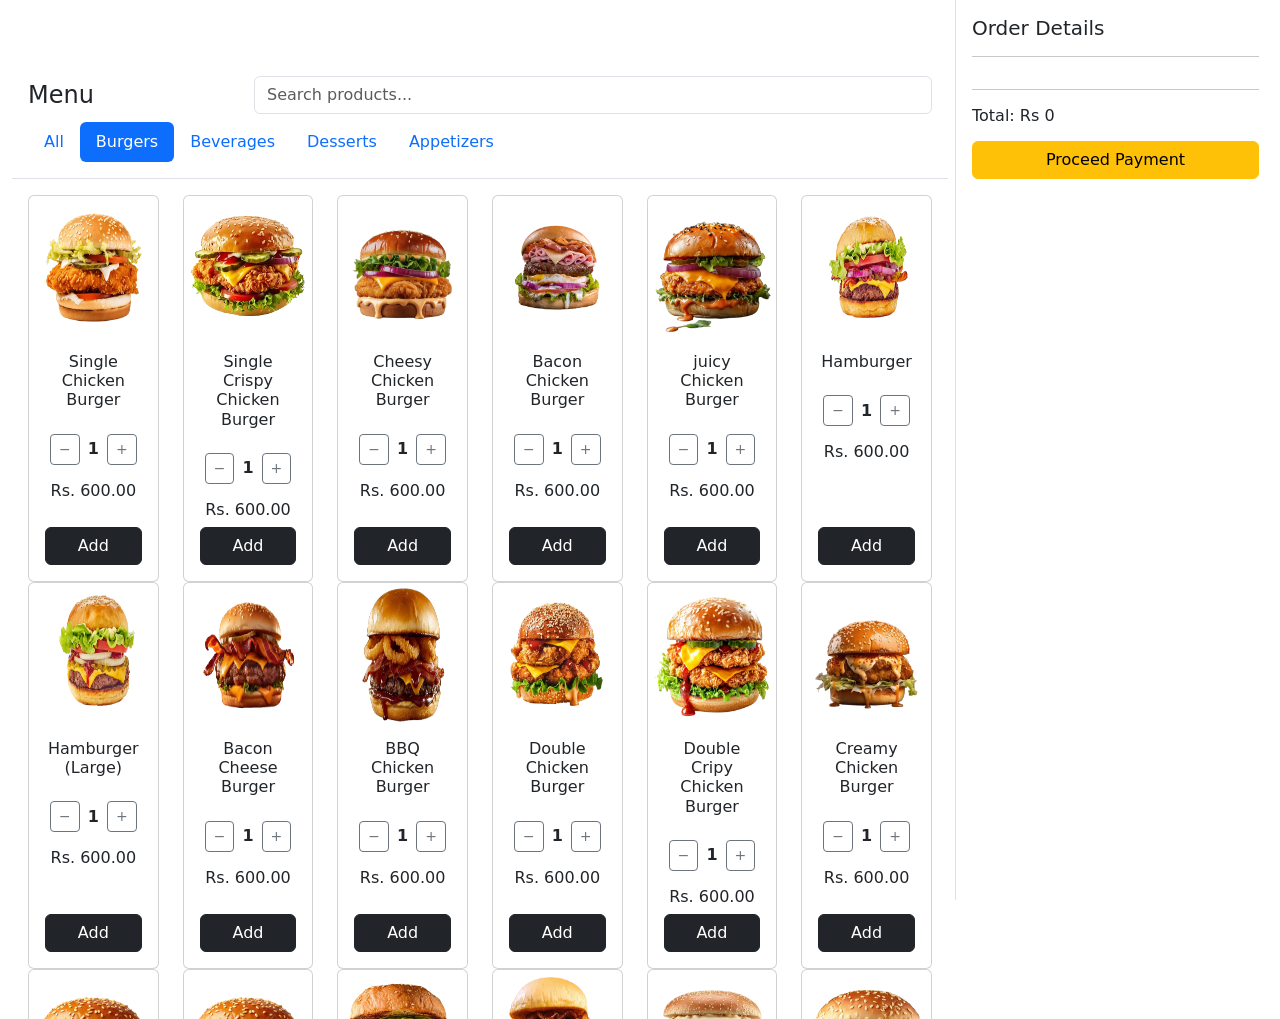
==== index.html @ d236fbce "Implement main UI" ====
<!DOCTYPE html>
<html lang="en">

<head>
    <meta charset="UTF-8">
    <meta name="viewport" content="width=device-width, initial-scale=1.0">
    <title>MOS Burgers</title>

    <link href="https://cdn.jsdelivr.net/npm/bootstrap@5.3.8/dist/css/bootstrap.min.css" rel="stylesheet">
    <link rel="stylesheet" href="/assets/css/style.css">
</head>

<body class="container-fluid">

   <div class="row">

        <!-- LEFT SIDEBAR -->
        <div class="col-12 col-md-9 content ">



            <!-- TOP BAR (FIXED INSIDE CONTENT) -->
            <div class="top-bar bg-white border-bottom p-3">
                <div class="d-flex justify-content-between align-items-center mb-2">
                    <h4 class="mb-0">Menu</h4>
                    <input class="form-control w-75" placeholder="Search products...">
                </div>

                <ul class="nav nav-pills">
                    <li class="nav-item"><a class="nav-link" href="#">All</a></li>
                    <li class="nav-item"><a class="nav-link active" href="#">Burgers</a></li>
                    <li class="nav-item"><a class="nav-link" href="#">Beverages</a></li>
                    <li class="nav-item"><a class="nav-link" href="#">Desserts</a></li>
                    <li class="nav-item"><a class="nav-link " href="#">Appetizers</a></li>
                </ul>
            </div>

            <!-- PRODUCTS AREA (ONLY THIS SCROLLS) -->
            <div class="products-area flex-grow-1 overflow-auto p-3">
                <div class="row g-6">



                    <!-- CARD -->
                    <div class="col-12 col-sm-6 col-lg-2">
                        <div class="card h-100">
                            <img src="assets/image/burgers/chicken_burger.png" class="card-img-top">
                            <div class="card-body d-flex flex-column">
                                <h6 class="text-center">Single Chicken Burger</h6>

                                <div class="d-flex justify-content-center align-items-center gap-2 my-3">
                                    <button class="btn btn-outline-secondary btn-sm"
                                        onclick="decreaseQty(this)">−</button>
                                    <span class="fw-bold qty">1</span>
                                    <button class="btn btn-outline-secondary btn-sm"
                                        onclick="increaseQty(this)">+</button>
                                </div>

                                <h6 class="text-center">Rs. <span>600.00</span></h6>
                                <button class="btn btn-dark w-100 mt-auto" onclick="addToCart(this)">Add</button>
                            </div>
                        </div>
                    </div>

                    <!-- CARD -->
                    <div class="col-12 col-sm-6 col-lg-2">
                        <div class="card h-100">
                            <img src="assets/image/burgers/chrispy chicken burger.png" class="card-img-top">
                            <div class="card-body d-flex flex-column">
                                <h6 class="text-center">Single Crispy Chicken Burger</h6>

                                <div class="d-flex justify-content-center align-items-center gap-2 my-3">
                                    <button class="btn btn-outline-secondary btn-sm"
                                        onclick="decreaseQty(this)">−</button>
                                    <span class="fw-bold qty">1</span>
                                    <button class="btn btn-outline-secondary btn-sm"
                                        onclick="increaseQty(this)">+</button>
                                </div>

                                <h6 class="text-center">Rs. <span>600.00</span></h6>
                                <button class="btn btn-dark w-100 mt-auto" onclick="addToCart(this)">Add</button>
                            </div>
                        </div>
                    </div>


                    <!-- CARD -->
                    <div class="col-12 col-sm-6 col-lg-2">
                        <div class="card h-100">
                            <img src="assets/image/burgers/cheese chicken burger.png" class="card-img-top">
                            <div class="card-body d-flex flex-column">
                                <h6 class="text-center">Cheesy Chicken Burger</h6>

                                <div class="d-flex justify-content-center align-items-center gap-2 my-3">
                                    <button class="btn btn-outline-secondary btn-sm"
                                        onclick="decreaseQty(this)">−</button>
                                    <span class="fw-bold qty">1</span>
                                    <button class="btn btn-outline-secondary btn-sm"
                                        onclick="increaseQty(this)">+</button>
                                </div>

                                <h6 class="text-center">Rs. <span>600.00</span></h6>
                                <button class="btn btn-dark w-100 mt-auto" onclick="addToCart(this)">Add</button>
                            </div>
                        </div>
                    </div>

                    <!-- CARD -->
                    <div class="col-12 col-sm-6 col-lg-2">
                        <div class="card h-100">
                            <img src="assets/image/burgers/bacon_burger.png" class="card-img-top">
                            <div class="card-body d-flex flex-column">
                                <h6 class="text-center">Bacon Chicken Burger</h6>

                                <div class="d-flex justify-content-center align-items-center gap-2 my-3">
                                    <button class="btn btn-outline-secondary btn-sm"
                                        onclick="decreaseQty(this)">−</button>
                                    <span class="fw-bold qty">1</span>
                                    <button class="btn btn-outline-secondary btn-sm"
                                        onclick="increaseQty(this)">+</button>
                                </div>

                                <h6 class="text-center">Rs. <span>600.00</span></h6>
                                <button class="btn btn-dark w-100 mt-auto" onclick="addToCart(this)">Add</button>
                            </div>
                        </div>
                    </div>

                    <!-- CARD -->
                    <div class="col-12 col-sm-6 col-lg-2">
                        <div class="card h-100">
                            <img src="assets/image/burgers/juicy chicken burger.png" class="card-img-top">
                            <div class="card-body d-flex flex-column">
                                <h6 class="text-center">juicy Chicken Burger</h6>

                                <div class="d-flex justify-content-center align-items-center gap-2 my-3">
                                    <button class="btn btn-outline-secondary btn-sm"
                                        onclick="decreaseQty(this)">−</button>
                                    <span class="fw-bold qty">1</span>
                                    <button class="btn btn-outline-secondary btn-sm"
                                        onclick="increaseQty(this)">+</button>
                                </div>

                                <h6 class="text-center">Rs. <span>600.00</span></h6>
                                <button class="btn btn-dark w-100 mt-auto" onclick="addToCart(this)">Add</button>
                            </div>
                        </div>
                    </div>

                    <!-- CARD -->
                    <div class="col-12 col-sm-6 col-lg-2">
                        <div class="card h-100">
                            <img src="assets/image/burgers/juicy_hamburger.png" class="card-img-top">
                            <div class="card-body d-flex flex-column">
                                <h6 class="text-center">Hamburger</h6>

                                <div class="d-flex justify-content-center align-items-center gap-2 my-3">
                                    <button class="btn btn-outline-secondary btn-sm"
                                        onclick="decreaseQty(this)">−</button>
                                    <span class="fw-bold qty">1</span>
                                    <button class="btn btn-outline-secondary btn-sm"
                                        onclick="increaseQty(this)">+</button>
                                </div>

                                <h6 class="text-center">Rs. <span>600.00</span></h6>
                                <button class="btn btn-dark w-100 mt-auto" onclick="addToCart(this)">Add</button>
                            </div>
                        </div>
                    </div>

                    <!-- CARD -->
                    <div class="col-12 col-sm-6 col-lg-2">
                        <div class="card h-100">
                            <img src="assets/image/burgers/large_hamburger.png" class="card-img-top">
                            <div class="card-body d-flex flex-column">
                                <h6 class="text-center">Hamburger (Large)</h6>

                                <div class="d-flex justify-content-center align-items-center gap-2 my-3">
                                    <button class="btn btn-outline-secondary btn-sm"
                                        onclick="decreaseQty(this)">−</button>
                                    <span class="fw-bold qty">1</span>
                                    <button class="btn btn-outline-secondary btn-sm"
                                        onclick="increaseQty(this)">+</button>
                                </div>

                                <h6 class="text-center">Rs. <span>600.00</span></h6>
                                <button class="btn btn-dark w-100 mt-auto" onclick="addToCart(this)">Add</button>
                            </div>
                        </div>
                    </div>

                    <!-- CARD -->
                    <div class="col-12 col-sm-6 col-lg-2">
                        <div class="card h-100">
                            <img src="assets/image/burgers/bacon_cheese_burger.png" class="card-img-top">
                            <div class="card-body d-flex flex-column">
                                <h6 class="text-center">Bacon Cheese Burger</h6>

                                <div class="d-flex justify-content-center align-items-center gap-2 my-3">
                                    <button class="btn btn-outline-secondary btn-sm"
                                        onclick="decreaseQty(this)">−</button>
                                    <span class="fw-bold qty">1</span>
                                    <button class="btn btn-outline-secondary btn-sm"
                                        onclick="increaseQty(this)">+</button>
                                </div>

                                <h6 class="text-center">Rs. <span>600.00</span></h6>
                                <button class="btn btn-dark w-100 mt-auto" onclick="addToCart(this)">Add</button>
                            </div>
                        </div>
                    </div>

                    <!-- CARD -->
                    <div class="col-12 col-sm-6 col-lg-2">
                        <div class="card h-100">
                            <img src="assets/image/burgers/bbq_burger.png" class="card-img-top">
                            <div class="card-body d-flex flex-column">
                                <h6 class="text-center">BBQ Chicken Burger</h6>

                                <div class="d-flex justify-content-center align-items-center gap-2 my-3">
                                    <button class="btn btn-outline-secondary btn-sm"
                                        onclick="decreaseQty(this)">−</button>
                                    <span class="fw-bold qty">1</span>
                                    <button class="btn btn-outline-secondary btn-sm"
                                        onclick="increaseQty(this)">+</button>
                                </div>

                                <h6 class="text-center">Rs. <span>600.00</span></h6>
                                <button class="btn btn-dark w-100 mt-auto" onclick="addToCart(this)">Add</button>
                            </div>
                        </div>
                    </div>

                    <!-- CARD -->
                    <div class="col-12 col-sm-6 col-lg-2">
                        <div class="card h-100">
                            <img src="assets/image/burgers/double_chicken_burger.png" class="card-img-top">
                            <div class="card-body d-flex flex-column">
                                <h6 class="text-center">Double Chicken Burger</h6>

                                <div class="d-flex justify-content-center align-items-center gap-2 my-3">
                                    <button class="btn btn-outline-secondary btn-sm"
                                        onclick="decreaseQty(this)">−</button>
                                    <span class="fw-bold qty">1</span>
                                    <button class="btn btn-outline-secondary btn-sm"
                                        onclick="increaseQty(this)">+</button>
                                </div>

                                <h6 class="text-center">Rs. <span>600.00</span></h6>
                                <button class="btn btn-dark w-100 mt-auto" onclick="addToCart(this)">Add</button>
                            </div>
                        </div>
                    </div>

                    <!-- CARD -->
                    <div class="col-12 col-sm-6 col-lg-2">
                        <div class="card h-100">
                            <img src="assets/image/burgers/double_cheese_burger.png" class="card-img-top">
                            <div class="card-body d-flex flex-column">
                                <h6 class="text-center">Double Cripy Chicken Burger</h6>

                                <div class="d-flex justify-content-center align-items-center gap-2 my-3">
                                    <button class="btn btn-outline-secondary btn-sm"
                                        onclick="decreaseQty(this)">−</button>
                                    <span class="fw-bold qty">1</span>
                                    <button class="btn btn-outline-secondary btn-sm"
                                        onclick="increaseQty(this)">+</button>
                                </div>

                                <h6 class="text-center">Rs. <span>600.00</span></h6>
                                <button class="btn btn-dark w-100 mt-auto" onclick="addToCart(this)">Add</button>
                            </div>
                        </div>
                    </div>


                    <!-- CARD -->
                    <div class="col-12 col-sm-6 col-lg-2">
                        <div class="card h-100">
                            <img src="assets/image/burgers/Creamy_Chicken_Burger.png" class="card-img-top">
                            <div class="card-body d-flex flex-column">
                                <h6 class="text-center">Creamy Chicken Burger</h6>

                                <div class="d-flex justify-content-center align-items-center gap-2 my-3">
                                    <button class="btn btn-outline-secondary btn-sm"
                                        onclick="decreaseQty(this)">−</button>
                                    <span class="fw-bold qty">1</span>
                                    <button class="btn btn-outline-secondary btn-sm"
                                        onclick="increaseQty(this)">+</button>
                                </div>

                                <h6 class="text-center">Rs. <span>600.00</span></h6>
                                <button class="btn btn-dark w-100 mt-auto" onclick="addToCart(this)">Add</button>
                            </div>
                        </div>
                    </div>


                    <!-- /////////// Beef ////////////////////// -->

                    <!-- CARD -->
                    <div class="col-12 col-sm-6 col-lg-2">
                        <div class="card h-100">
                            <img src="assets/image/burgers/beef burger.png" class="card-img-top">
                            <div class="card-body d-flex flex-column">
                                <h6 class="text-center">Single Beef Burger</h6>

                                <div class="d-flex justify-content-center align-items-center gap-2 my-3">
                                    <button class="btn btn-outline-secondary btn-sm"
                                        onclick="decreaseQty(this)">−</button>
                                    <span class="fw-bold qty">1</span>
                                    <button class="btn btn-outline-secondary btn-sm"
                                        onclick="increaseQty(this)">+</button>
                                </div>

                                <h6 class="text-center">Rs. <span>600.00</span></h6>
                                <button class="btn btn-dark w-100 mt-auto" onclick="addToCart(this)">Add</button>
                            </div>
                        </div>
                    </div>

                    <!-- CARD -->
                    <div class="col-12 col-sm-6 col-lg-2">
                        <div class="card h-100">
                            <img src="assets/image/burgers/large beef burger.png" class="card-img-top">
                            <div class="card-body d-flex flex-column">
                                <h6 class="text-center">Beef Burger (Large)</h6>

                                <div class="d-flex justify-content-center align-items-center gap-2 my-3">
                                    <button class="btn btn-outline-secondary btn-sm"
                                        onclick="decreaseQty(this)">−</button>
                                    <span class="fw-bold qty">1</span>
                                    <button class="btn btn-outline-secondary btn-sm"
                                        onclick="increaseQty(this)">+</button>
                                </div>

                                <h6 class="text-center">Rs. <span>600.00</span></h6>
                                <button class="btn btn-dark w-100 mt-auto" onclick="addToCart(this)">Add</button>
                            </div>
                        </div>
                    </div>

                    <!-- CARD -->
                    <div class="col-12 col-sm-6 col-lg-2">
                        <div class="card h-100">
                            <img src="assets/image/burgers/korean combo beef burger.png" class="card-img-top">
                            <div class="card-body d-flex flex-column">
                                <h6 class="text-center">Korean Beef Burger</h6>

                                <div class="d-flex justify-content-center align-items-center gap-2 my-3">
                                    <button class="btn btn-outline-secondary btn-sm"
                                        onclick="decreaseQty(this)">−</button>
                                    <span class="fw-bold qty">1</span>
                                    <button class="btn btn-outline-secondary btn-sm"
                                        onclick="increaseQty(this)">+</button>
                                </div>

                                <h6 class="text-center">Rs. <span>600.00</span></h6>
                                <button class="btn btn-dark w-100 mt-auto" onclick="addToCart(this)">Add</button>
                            </div>
                        </div>
                    </div>

                    <!-- CARD -->
                    <div class="col-12 col-sm-6 col-lg-2">
                        <div class="card h-100">
                            <img src="assets/image/burgers/bacon_beef_burger.png" class="card-img-top">
                            <div class="card-body d-flex flex-column">
                                <h6 class="text-center">Bacon Beef Burger</h6>

                                <div class="d-flex justify-content-center align-items-center gap-2 my-3">
                                    <button class="btn btn-outline-secondary btn-sm"
                                        onclick="decreaseQty(this)">−</button>
                                    <span class="fw-bold qty">1</span>
                                    <button class="btn btn-outline-secondary btn-sm"
                                        onclick="increaseQty(this)">+</button>
                                </div>

                                <h6 class="text-center">Rs. <span>600.00</span></h6>
                                <button class="btn btn-dark w-100 mt-auto" onclick="addToCart(this)">Add</button>
                            </div>
                        </div>
                    </div>

                    <!-- CARD -->
                    <div class="col-12 col-sm-6 col-lg-2">
                        <div class="card h-100">
                            <img src="assets/image/burgers/double beef burger large.png" class="card-img-top">
                            <div class="card-body d-flex flex-column">
                                <h6 class="text-center">Double Beef Burger</h6>

                                <div class="d-flex justify-content-center align-items-center gap-2 my-3">
                                    <button class="btn btn-outline-secondary btn-sm"
                                        onclick="decreaseQty(this)">−</button>
                                    <span class="fw-bold qty">1</span>
                                    <button class="btn btn-outline-secondary btn-sm"
                                        onclick="increaseQty(this)">+</button>
                                </div>

                                <h6 class="text-center">Rs. <span>600.00</span></h6>
                                <button class="btn btn-dark w-100 mt-auto" onclick="addToCart(this)">Add</button>
                            </div>
                        </div>
                    </div>

                    <!-- CARD -->
                    <div class="col-12 col-sm-6 col-lg-2">
                        <div class="card h-100">
                            <img src="assets/image/burgers/cheese double beef burger.png" class="card-img-top">
                            <div class="card-body d-flex flex-column">
                                <h6 class="text-center">Cheese Double Beef Burger</h6>

                                <div class="d-flex justify-content-center align-items-center gap-2 my-3">
                                    <button class="btn btn-outline-secondary btn-sm"
                                        onclick="decreaseQty(this)">−</button>
                                    <span class="fw-bold qty">1</span>
                                    <button class="btn btn-outline-secondary btn-sm"
                                        onclick="increaseQty(this)">+</button>
                                </div>

                                <h6 class="text-center">Rs. <span>600.00</span></h6>
                                <button class="btn btn-dark w-100 mt-auto" onclick="addToCart(this)">Add</button>
                            </div>
                        </div>
                    </div>


                    <!-- ////////////Veggi ////////////// -->

                    <!-- CARD -->
                    <div class="col-12 col-sm-6 col-lg-2">
                        <div class="card h-100">
                            <img src="assets/image/burgers/veg_burger.png" class="card-img-top">
                            <div class="card-body d-flex flex-column">
                                <h6 class="text-center">Veggie Burger</h6>

                                <div class="d-flex justify-content-center align-items-center gap-2 my-3">
                                    <button class="btn btn-outline-secondary btn-sm"
                                        onclick="decreaseQty(this)">−</button>
                                    <span class="fw-bold qty">1</span>
                                    <button class="btn btn-outline-secondary btn-sm"
                                        onclick="increaseQty(this)">+</button>
                                </div>

                                <h6 class="text-center">Rs. <span>600.00</span></h6>
                                <button class="btn btn-dark w-100 mt-auto" onclick="addToCart(this)">Add</button>
                            </div>
                        </div>
                    </div>

                    <!-- CARD -->
                    <div class="col-12 col-sm-6 col-lg-2">
                        <div class="card h-100">
                            <img src="assets/image/burgers/cheese_veg_burger.png" class="card-img-top">
                            <div class="card-body d-flex flex-column">
                                <h6 class="text-center">Cheese Veggie Burger</h6>

                                <div class="d-flex justify-content-center align-items-center gap-2 my-3">
                                    <button class="btn btn-outline-secondary btn-sm"
                                        onclick="decreaseQty(this)">−</button>
                                    <span class="fw-bold qty">1</span>
                                    <button class="btn btn-outline-secondary btn-sm"
                                        onclick="increaseQty(this)">+</button>
                                </div>

                                <h6 class="text-center">Rs. <span>600.00</span></h6>
                                <button class="btn btn-dark w-100 mt-auto" onclick="addToCart(this)">Add</button>
                            </div>
                        </div>
                    </div>

                    <!-- CARD -->
                    <div class="col-12 col-sm-6 col-lg-2">
                        <div class="card h-100">
                            <img src="assets/image/burgers/veggie burger combo.png" class="card-img-top"
                                id="productImg">
                            <div class="card-body d-flex flex-column">
                                <h6 class="text-center" id="productName">Veggie Burger combo</h6>

                                <div class="d-flex justify-content-center align-items-center gap-2 my-3">
                                    <button class="btn btn-outline-secondary btn-sm"
                                        onclick="decreaseQty(this)">−</button>
                                    <span class="fw-bold qty">1</span>
                                    <button class="btn btn-outline-secondary btn-sm"
                                        onclick="increaseQty(this)">+</button>
                                </div>

                                <h6 class="text-center">Rs. <span id="price">600.00</span></h6>
                                <button class="btn btn-dark w-100 mt-auto" onclick="addToCart(this)">Add</button>
                            </div>
                        </div>
                    </div>

                    <!-- CARD -->
                    <div class="col-12 col-sm-6 col-lg-2">
                        <div class="card h-100">
                            <img src="assets/image/burgers/juicy veggie burger.png" class="card-img-top">
                            <div class="card-body d-flex flex-column">
                                <h6 class="text-center">Juicy Veggie Burger</h6>

                                <div class="d-flex justify-content-center align-items-center gap-2 my-3">
                                    <button class="btn btn-outline-secondary btn-sm"
                                        onclick="decreaseQty(this)">−</button>
                                    <span class="fw-bold qty">1</span>
                                    <button class="btn btn-outline-secondary btn-sm"
                                        onclick="increaseQty(this)">+</button>
                                </div>

                                <h6 class="text-center">Rs. <span>600.00</span></h6>
                                <button class="btn btn-dark w-100 mt-auto" onclick="addToCart(this)">Add</button>
                            </div>
                        </div>
                    </div>

                    <!-- CARD -->
                    <div class="col-12 col-sm-6 col-lg-2">
                        <div class="card h-100">
                            <img src="assets/image/burgers/special veg burger.png" class="card-img-top">
                            <div class="card-body d-flex flex-column">
                                <h6 class="text-center">Special Veg Burger</h6>

                                <div class="d-flex justify-content-center align-items-center gap-2 my-3">
                                    <button class="btn btn-outline-secondary btn-sm"
                                        onclick="decreaseQty(this)">−</button>
                                    <span class="fw-bold qty">1</span>
                                    <button class="btn btn-outline-secondary btn-sm"
                                        onclick="increaseQty(this)">+</button>
                                </div>

                                <h6 class="text-center">Rs. <span>600.00</span></h6>
                                <button class="btn btn-dark w-100 mt-auto" onclick="addToCart(this)">Add</button>
                            </div>
                        </div>
                    </div>

                    <!-- CARD -->
                    <div class="col-12 col-sm-6 col-lg-2">
                        <div class="card h-100">
                            <img src="assets/image/burgers/cheese crispy chicken burger.png" class="card-img-top">
                            <div class="card-body d-flex flex-column">
                                <h6 class="text-center">Cheese Single Chicken Burger</h6>

                                <div class="d-flex justify-content-center align-items-center gap-2 my-3">
                                    <button class="btn btn-outline-secondary btn-sm"
                                        onclick="decreaseQty(this)">−</button>
                                    <span class="fw-bold qty">1</span>
                                    <button class="btn btn-outline-secondary btn-sm"
                                        onclick="increaseQty(this)">+</button>
                                </div>

                                <h6 class="text-center">Rs. <span>600.00</span></h6>
                                <button class="btn btn-dark w-100 mt-auto" onclick="addToCart(this)">Add</button>
                            </div>
                        </div>
                    </div>

                    <!-- CARD -->
                    <div class="col-12 col-sm-6 col-lg-2">
                        <div class="card h-100">
                            <img src="assets/image/burgers/ham_sandwich.png" class="card-img-top">
                            <div class="card-body d-flex flex-column">
                                <h6 class="text-center">Ham Sandwich</h6>

                                <div class="d-flex justify-content-center align-items-center gap-2 my-3">
                                    <button class="btn btn-outline-secondary btn-sm"
                                        onclick="decreaseQty(this)">−</button>
                                    <span class="fw-bold qty">1</span>
                                    <button class="btn btn-outline-secondary btn-sm"
                                        onclick="increaseQty(this)">+</button>
                                </div>

                                <h6 class="text-center">Rs. <span>600.00</span></h6>
                                <button class="btn btn-dark w-100 mt-auto" onclick="addToCart(this)">Add</button>
                            </div>
                        </div>
                    </div>


                    <!-- CARD -->
                    <div class="col-12 col-sm-6 col-lg-2">
                        <div class="card h-100">
                            <img src="assets/image/burgers/chicken sandwich.png" class="card-img-top">
                            <div class="card-body d-flex flex-column">
                                <h6 class="text-center">Chicken Sandwich</h6>

                                <div class="d-flex justify-content-center align-items-center gap-2 my-3">
                                    <button class="btn btn-outline-secondary btn-sm"
                                        onclick="decreaseQty(this)">−</button>
                                    <span class="fw-bold qty">1</span>
                                    <button class="btn btn-outline-secondary btn-sm"
                                        onclick="increaseQty(this)">+</button>
                                </div>

                                <h6 class="text-center">Rs. <span>600.00</span></h6>
                                <button class="btn btn-dark w-100 mt-auto" onclick="addToCart(this)">Add</button>
                            </div>
                        </div>
                    </div>

                    <!-- CARD -->
                    <div class="col-12 col-sm-6 col-lg-2">
                        <div class="card h-100">
                            <img src="assets/image/burgers/bbq_sandwich.png" class="card-img-top">
                            <div class="card-body d-flex flex-column">
                                <h6 class="text-center">BBQ Chicken Sandwich</h6>

                                <div class="d-flex justify-content-center align-items-center gap-2 my-3">
                                    <button class="btn btn-outline-secondary btn-sm"
                                        onclick="decreaseQty(this)">−</button>
                                    <span class="fw-bold qty">1</span>
                                    <button class="btn btn-outline-secondary btn-sm"
                                        onclick="increaseQty(this)">+</button>
                                </div>

                                <h6 class="text-center">Rs. <span>600.00</span></h6>
                                <button class="btn btn-dark w-100 mt-auto" onclick="addToCart(this)">Add</button>
                            </div>
                        </div>
                    </div>

                    <!-- CARD -->
                    <div class="col-12 col-sm-6 col-lg-2">
                        <div class="card h-100">
                            <img src="assets/image/burgers/beef_sandwich.png" class="card-img-top">
                            <div class="card-body d-flex flex-column">
                                <h6 class="text-center">Beef Sandwich</h6>

                                <div class="d-flex justify-content-center align-items-center gap-2 my-3">
                                    <button class="btn btn-outline-secondary btn-sm"
                                        onclick="decreaseQty(this)">−</button>
                                    <span class="fw-bold qty">1</span>
                                    <button class="btn btn-outline-secondary btn-sm"
                                        onclick="increaseQty(this)">+</button>
                                </div>

                                <h6 class="text-center">Rs. <span>600.00</span></h6>
                                <button class="btn btn-dark w-100 mt-auto" onclick="addToCart(this)">Add</button>
                            </div>
                        </div>
                    </div>

                    <!-- CARD -->
                    <div class="col-12 col-sm-6 col-lg-2">
                        <div class="card h-100">
                            <img src="assets/image/burgers/beef whopper.png" class="card-img-top">
                            <div class="card-body d-flex flex-column">
                                <h6 class="text-center">Beef Whopper</h6>

                                <div class="d-flex justify-content-center align-items-center gap-2 my-3">
                                    <button class="btn btn-outline-secondary btn-sm"
                                        onclick="decreaseQty(this)">−</button>
                                    <span class="fw-bold qty">1</span>
                                    <button class="btn btn-outline-secondary btn-sm"
                                        onclick="increaseQty(this)">+</button>
                                </div>

                                <h6 class="text-center">Rs. <span>600.00</span></h6>
                                <button class="btn btn-dark w-100 mt-auto" onclick="addToCart(this)">Add</button>
                            </div>
                        </div>
                    </div>


                    <!-- CARD -->
                    <div class="col-12 col-sm-6 col-lg-2">
                        <div class="card h-100">
                            <img src="assets/image/burgers/French_Fries.png" class="card-img-top">
                            <div class="card-body d-flex flex-column">
                                <h6 class="text-center">French Fries</h6>

                                <div class="d-flex justify-content-center align-items-center gap-2 my-3">
                                    <button class="btn btn-outline-secondary btn-sm"
                                        onclick="decreaseQty(this)">−</button>
                                    <span class="fw-bold qty">1</span>
                                    <button class="btn btn-outline-secondary btn-sm"
                                        onclick="increaseQty(this)">+</button>
                                </div>

                                <h6 class="text-center">Rs. <span>600.00</span></h6>
                                <button class="btn btn-dark w-100 mt-auto" onclick="addToCart(this)">Add</button>
                            </div>
                        </div>
                    </div>


                    <!-- //////////////////////////////////////// -->

                </div>
            </div>


        </div>

        <!-- RIGHT ORDER PANEL -->
        <div class="col-12 col-md-3 bg-white border-start p-3  order-panel">
            <h5>Order Details</h5>
            <hr>

            <div id="orderItems" class="flex-grow-1 overflow-auto"></div>

            <hr>
            <h6>Total: Rs <span id="total">0</span></h6>
            <button class="btn btn-warning w-100 mt-2">Proceed Payment</button>
        </div>


    </div>


    <script src="assets/js/app.js"></script>

</body>
</html>
---- assets/css/style.css ----
/* Navbar */
.navbar {
  height: 60px;
  z-index: 1050;
}



/* Order Panel */
.order-panel {
  position: fixed;
  /* top: 60px; */
  right: 5px;
  width: 25%; /* col-md-3 */
  height: 100vh;
  overflow: hidden;
  padding: 1rem;
  background: #fff;
  border-left: 1px solid #ddd;
}

/* Main Content */
.content {
  margin-top: 60px;
  /* margin-left: 16.66%; */
  margin-right: 25%;
  height: calc(100vh - 60px);
}

.products-area {
  height: 100%;
  overflow-y: auto;
  padding: 1rem;
}

.card-img-top{
    height: 140px;
    /* font-size: 50px; */
    /* font-weight: bold; */
}
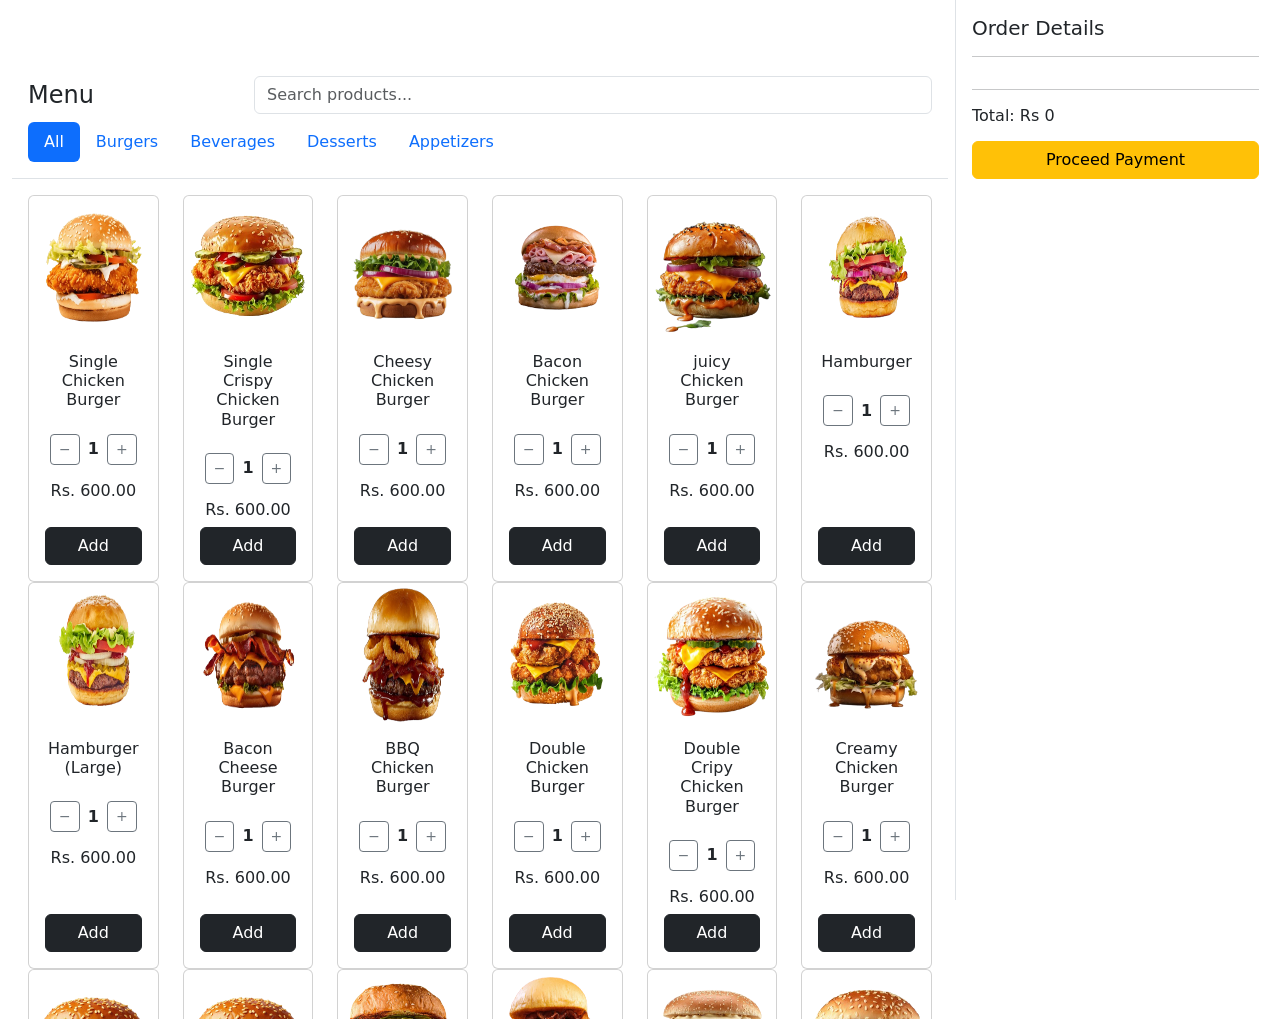
==== commit 86cabd06: "fix issue in css of index of html" ====
--- a/index.html
+++ b/index.html
@@ -7,7 +7,7 @@
     <title>MOS Burgers</title>
 
     <link href="https://cdn.jsdelivr.net/npm/bootstrap@5.3.8/dist/css/bootstrap.min.css" rel="stylesheet">
-    <link rel="stylesheet" href="/assets/css/style.css">
+    <link rel="stylesheet" href="assets/css/style.css">
 </head>
 
 <body class="container-fluid">
@@ -27,8 +27,8 @@
                 </div>
 
                 <ul class="nav nav-pills">
-                    <li class="nav-item"><a class="nav-link" href="#">All</a></li>
-                    <li class="nav-item"><a class="nav-link active" href="#">Burgers</a></li>
+                    <li class="nav-item"><a class="nav-link active" href="#">All</a></li>
+                    <li class="nav-item"><a class="nav-link" href="#">Burgers</a></li>
                     <li class="nav-item"><a class="nav-link" href="#">Beverages</a></li>
                     <li class="nav-item"><a class="nav-link" href="#">Desserts</a></li>
                     <li class="nav-item"><a class="nav-link " href="#">Appetizers</a></li>
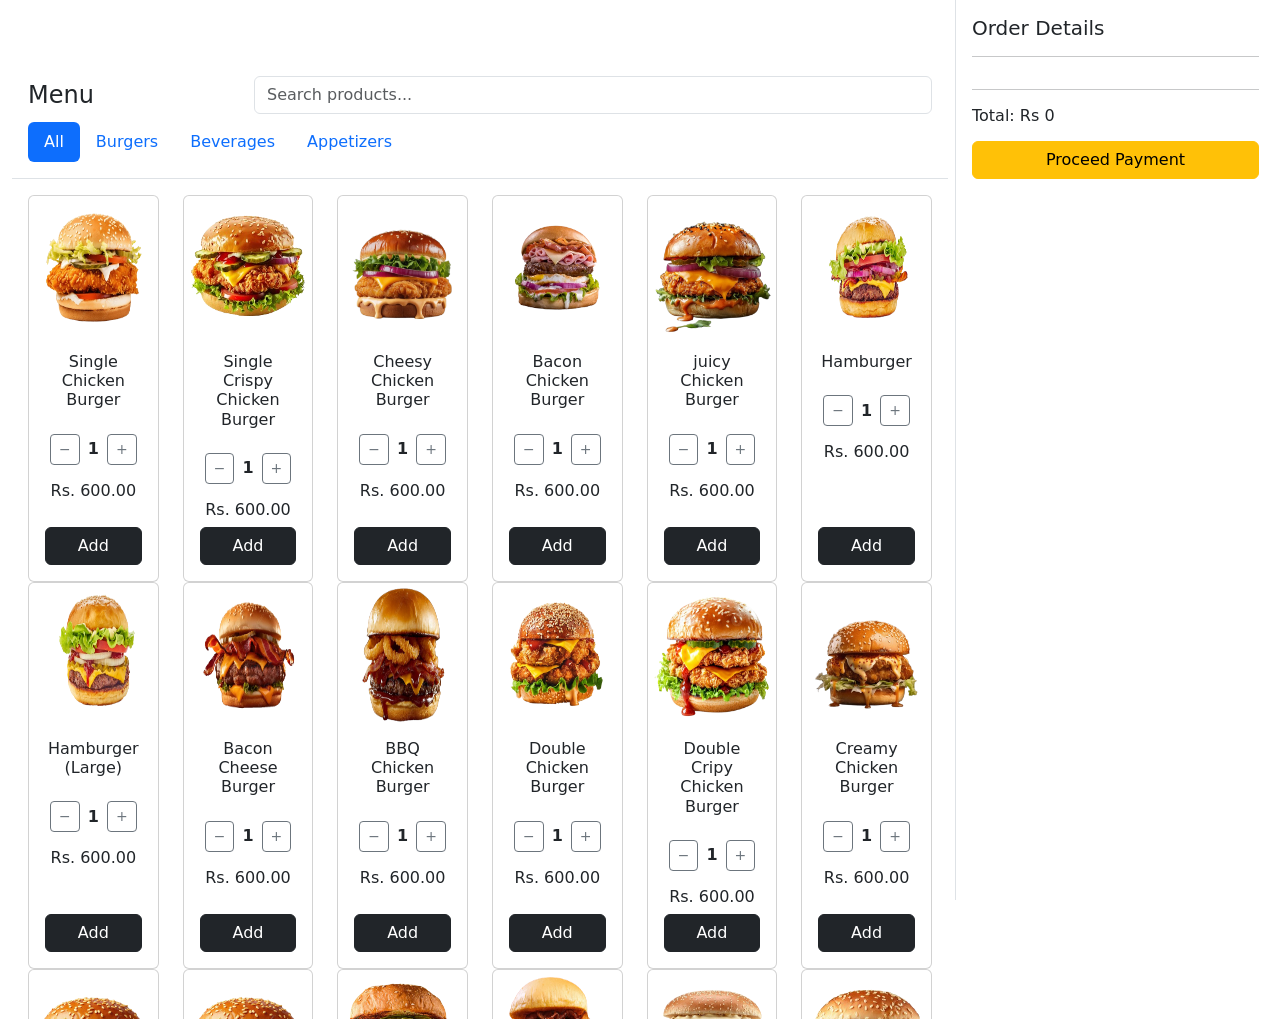
==== commit 62733f9f: "feat: implement navigation links in navbar for all pages" ====
--- a/index.html
+++ b/index.html
@@ -27,11 +27,11 @@
                 </div>
 
                 <ul class="nav nav-pills">
-                    <li class="nav-item"><a class="nav-link active" href="#">All</a></li>
-                    <li class="nav-item"><a class="nav-link" href="#">Burgers</a></li>
-                    <li class="nav-item"><a class="nav-link" href="#">Beverages</a></li>
-                    <li class="nav-item"><a class="nav-link" href="#">Desserts</a></li>
-                    <li class="nav-item"><a class="nav-link " href="#">Appetizers</a></li>
+                    <li class="nav-item"><a class="nav-link active" href="index.html">All</a></li>
+                    <li class="nav-item"><a class="nav-link" href="burgers.html">Burgers</a></li>
+                    <li class="nav-item"><a class="nav-link" href="beverages.html">Beverages</a></li>
+                    <!-- <li class="nav-item"><a class="nav-link" href="">Desserts</a></li> -->
+                    <li class="nav-item"><a class="nav-link " href="appetizers.html">Appetizers</a></li>
                 </ul>
             </div>
 
@@ -50,10 +50,10 @@
 
                                 <div class="d-flex justify-content-center align-items-center gap-2 my-3">
                                     <button class="btn btn-outline-secondary btn-sm"
-                                        onclick="decreaseQty(this)">−</button>
-                                    <span class="fw-bold qty">1</span>
-                                    <button class="btn btn-outline-secondary btn-sm"
-                                        onclick="increaseQty(this)">+</button>
+                                        onclick="decreaseQty(this)" id="decrease">−</button>
+                                    <span class="fw-bold qty" id="increase">1</span>
+                                    <button class="btn btn-outline-secondary btn-sm"
+                                        onclick="increaseQty(this)" >+</button>
                                 </div>
 
                                 <h6 class="text-center">Rs. <span>600.00</span></h6>
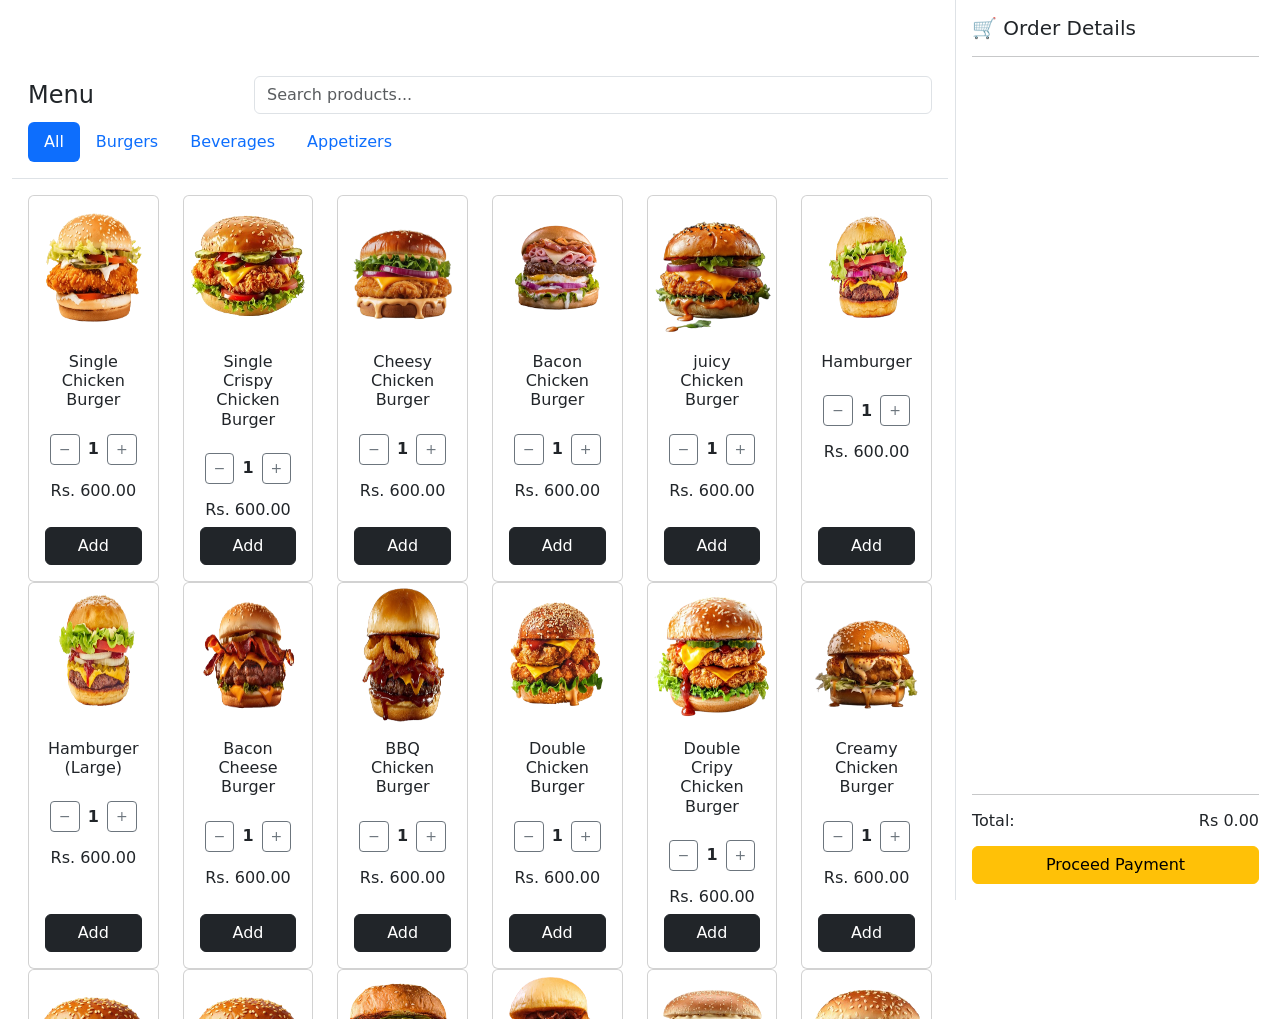
==== commit 6575c637: "Implement all items add to cart feature" ====
--- a/index.html
+++ b/index.html
@@ -12,7 +12,7 @@
 
 <body class="container-fluid">
 
-   <div class="row">
+    <div class="row">
 
         <!-- LEFT SIDEBAR -->
         <div class="col-12 col-md-9 content ">
@@ -44,252 +44,252 @@
                     <!-- CARD -->
                     <div class="col-12 col-sm-6 col-lg-2">
                         <div class="card h-100">
-                            <img src="assets/image/burgers/chicken_burger.png" class="card-img-top">
-                            <div class="card-body d-flex flex-column">
-                                <h6 class="text-center">Single Chicken Burger</h6>
-
-                                <div class="d-flex justify-content-center align-items-center gap-2 my-3">
-                                    <button class="btn btn-outline-secondary btn-sm"
-                                        onclick="decreaseQty(this)" id="decrease">−</button>
-                                    <span class="fw-bold qty" id="increase">1</span>
-                                    <button class="btn btn-outline-secondary btn-sm"
-                                        onclick="increaseQty(this)" >+</button>
-                                </div>
-
-                                <h6 class="text-center">Rs. <span>600.00</span></h6>
-                                <button class="btn btn-dark w-100 mt-auto" onclick="addToCart(this)">Add</button>
-                            </div>
-                        </div>
-                    </div>
-
-                    <!-- CARD -->
-                    <div class="col-12 col-sm-6 col-lg-2">
-                        <div class="card h-100">
-                            <img src="assets/image/burgers/chrispy chicken burger.png" class="card-img-top">
-                            <div class="card-body d-flex flex-column">
-                                <h6 class="text-center">Single Crispy Chicken Burger</h6>
-
-                                <div class="d-flex justify-content-center align-items-center gap-2 my-3">
-                                    <button class="btn btn-outline-secondary btn-sm"
-                                        onclick="decreaseQty(this)">−</button>
-                                    <span class="fw-bold qty">1</span>
-                                    <button class="btn btn-outline-secondary btn-sm"
-                                        onclick="increaseQty(this)">+</button>
-                                </div>
-
-                                <h6 class="text-center">Rs. <span>600.00</span></h6>
-                                <button class="btn btn-dark w-100 mt-auto" onclick="addToCart(this)">Add</button>
-                            </div>
-                        </div>
-                    </div>
-
-
-                    <!-- CARD -->
-                    <div class="col-12 col-sm-6 col-lg-2">
-                        <div class="card h-100">
-                            <img src="assets/image/burgers/cheese chicken burger.png" class="card-img-top">
-                            <div class="card-body d-flex flex-column">
-                                <h6 class="text-center">Cheesy Chicken Burger</h6>
-
-                                <div class="d-flex justify-content-center align-items-center gap-2 my-3">
-                                    <button class="btn btn-outline-secondary btn-sm"
-                                        onclick="decreaseQty(this)">−</button>
-                                    <span class="fw-bold qty">1</span>
-                                    <button class="btn btn-outline-secondary btn-sm"
-                                        onclick="increaseQty(this)">+</button>
-                                </div>
-
-                                <h6 class="text-center">Rs. <span>600.00</span></h6>
-                                <button class="btn btn-dark w-100 mt-auto" onclick="addToCart(this)">Add</button>
-                            </div>
-                        </div>
-                    </div>
-
-                    <!-- CARD -->
-                    <div class="col-12 col-sm-6 col-lg-2">
-                        <div class="card h-100">
-                            <img src="assets/image/burgers/bacon_burger.png" class="card-img-top">
-                            <div class="card-body d-flex flex-column">
-                                <h6 class="text-center">Bacon Chicken Burger</h6>
-
-                                <div class="d-flex justify-content-center align-items-center gap-2 my-3">
-                                    <button class="btn btn-outline-secondary btn-sm"
-                                        onclick="decreaseQty(this)">−</button>
-                                    <span class="fw-bold qty">1</span>
-                                    <button class="btn btn-outline-secondary btn-sm"
-                                        onclick="increaseQty(this)">+</button>
-                                </div>
-
-                                <h6 class="text-center">Rs. <span>600.00</span></h6>
-                                <button class="btn btn-dark w-100 mt-auto" onclick="addToCart(this)">Add</button>
-                            </div>
-                        </div>
-                    </div>
-
-                    <!-- CARD -->
-                    <div class="col-12 col-sm-6 col-lg-2">
-                        <div class="card h-100">
-                            <img src="assets/image/burgers/juicy chicken burger.png" class="card-img-top">
-                            <div class="card-body d-flex flex-column">
-                                <h6 class="text-center">juicy Chicken Burger</h6>
-
-                                <div class="d-flex justify-content-center align-items-center gap-2 my-3">
-                                    <button class="btn btn-outline-secondary btn-sm"
-                                        onclick="decreaseQty(this)">−</button>
-                                    <span class="fw-bold qty">1</span>
-                                    <button class="btn btn-outline-secondary btn-sm"
-                                        onclick="increaseQty(this)">+</button>
-                                </div>
-
-                                <h6 class="text-center">Rs. <span>600.00</span></h6>
-                                <button class="btn btn-dark w-100 mt-auto" onclick="addToCart(this)">Add</button>
-                            </div>
-                        </div>
-                    </div>
-
-                    <!-- CARD -->
-                    <div class="col-12 col-sm-6 col-lg-2">
-                        <div class="card h-100">
-                            <img src="assets/image/burgers/juicy_hamburger.png" class="card-img-top">
-                            <div class="card-body d-flex flex-column">
-                                <h6 class="text-center">Hamburger</h6>
-
-                                <div class="d-flex justify-content-center align-items-center gap-2 my-3">
-                                    <button class="btn btn-outline-secondary btn-sm"
-                                        onclick="decreaseQty(this)">−</button>
-                                    <span class="fw-bold qty">1</span>
-                                    <button class="btn btn-outline-secondary btn-sm"
-                                        onclick="increaseQty(this)">+</button>
-                                </div>
-
-                                <h6 class="text-center">Rs. <span>600.00</span></h6>
-                                <button class="btn btn-dark w-100 mt-auto" onclick="addToCart(this)">Add</button>
-                            </div>
-                        </div>
-                    </div>
-
-                    <!-- CARD -->
-                    <div class="col-12 col-sm-6 col-lg-2">
-                        <div class="card h-100">
-                            <img src="assets/image/burgers/large_hamburger.png" class="card-img-top">
-                            <div class="card-body d-flex flex-column">
-                                <h6 class="text-center">Hamburger (Large)</h6>
-
-                                <div class="d-flex justify-content-center align-items-center gap-2 my-3">
-                                    <button class="btn btn-outline-secondary btn-sm"
-                                        onclick="decreaseQty(this)">−</button>
-                                    <span class="fw-bold qty">1</span>
-                                    <button class="btn btn-outline-secondary btn-sm"
-                                        onclick="increaseQty(this)">+</button>
-                                </div>
-
-                                <h6 class="text-center">Rs. <span>600.00</span></h6>
-                                <button class="btn btn-dark w-100 mt-auto" onclick="addToCart(this)">Add</button>
-                            </div>
-                        </div>
-                    </div>
-
-                    <!-- CARD -->
-                    <div class="col-12 col-sm-6 col-lg-2">
-                        <div class="card h-100">
-                            <img src="assets/image/burgers/bacon_cheese_burger.png" class="card-img-top">
-                            <div class="card-body d-flex flex-column">
-                                <h6 class="text-center">Bacon Cheese Burger</h6>
-
-                                <div class="d-flex justify-content-center align-items-center gap-2 my-3">
-                                    <button class="btn btn-outline-secondary btn-sm"
-                                        onclick="decreaseQty(this)">−</button>
-                                    <span class="fw-bold qty">1</span>
-                                    <button class="btn btn-outline-secondary btn-sm"
-                                        onclick="increaseQty(this)">+</button>
-                                </div>
-
-                                <h6 class="text-center">Rs. <span>600.00</span></h6>
-                                <button class="btn btn-dark w-100 mt-auto" onclick="addToCart(this)">Add</button>
-                            </div>
-                        </div>
-                    </div>
-
-                    <!-- CARD -->
-                    <div class="col-12 col-sm-6 col-lg-2">
-                        <div class="card h-100">
-                            <img src="assets/image/burgers/bbq_burger.png" class="card-img-top">
-                            <div class="card-body d-flex flex-column">
-                                <h6 class="text-center">BBQ Chicken Burger</h6>
-
-                                <div class="d-flex justify-content-center align-items-center gap-2 my-3">
-                                    <button class="btn btn-outline-secondary btn-sm"
-                                        onclick="decreaseQty(this)">−</button>
-                                    <span class="fw-bold qty">1</span>
-                                    <button class="btn btn-outline-secondary btn-sm"
-                                        onclick="increaseQty(this)">+</button>
-                                </div>
-
-                                <h6 class="text-center">Rs. <span>600.00</span></h6>
-                                <button class="btn btn-dark w-100 mt-auto" onclick="addToCart(this)">Add</button>
-                            </div>
-                        </div>
-                    </div>
-
-                    <!-- CARD -->
-                    <div class="col-12 col-sm-6 col-lg-2">
-                        <div class="card h-100">
-                            <img src="assets/image/burgers/double_chicken_burger.png" class="card-img-top">
-                            <div class="card-body d-flex flex-column">
-                                <h6 class="text-center">Double Chicken Burger</h6>
-
-                                <div class="d-flex justify-content-center align-items-center gap-2 my-3">
-                                    <button class="btn btn-outline-secondary btn-sm"
-                                        onclick="decreaseQty(this)">−</button>
-                                    <span class="fw-bold qty">1</span>
-                                    <button class="btn btn-outline-secondary btn-sm"
-                                        onclick="increaseQty(this)">+</button>
-                                </div>
-
-                                <h6 class="text-center">Rs. <span>600.00</span></h6>
-                                <button class="btn btn-dark w-100 mt-auto" onclick="addToCart(this)">Add</button>
-                            </div>
-                        </div>
-                    </div>
-
-                    <!-- CARD -->
-                    <div class="col-12 col-sm-6 col-lg-2">
-                        <div class="card h-100">
-                            <img src="assets/image/burgers/double_cheese_burger.png" class="card-img-top">
-                            <div class="card-body d-flex flex-column">
-                                <h6 class="text-center">Double Cripy Chicken Burger</h6>
-
-                                <div class="d-flex justify-content-center align-items-center gap-2 my-3">
-                                    <button class="btn btn-outline-secondary btn-sm"
-                                        onclick="decreaseQty(this)">−</button>
-                                    <span class="fw-bold qty">1</span>
-                                    <button class="btn btn-outline-secondary btn-sm"
-                                        onclick="increaseQty(this)">+</button>
-                                </div>
-
-                                <h6 class="text-center">Rs. <span>600.00</span></h6>
-                                <button class="btn btn-dark w-100 mt-auto" onclick="addToCart(this)">Add</button>
-                            </div>
-                        </div>
-                    </div>
-
-
-                    <!-- CARD -->
-                    <div class="col-12 col-sm-6 col-lg-2">
-                        <div class="card h-100">
-                            <img src="assets/image/burgers/Creamy_Chicken_Burger.png" class="card-img-top">
-                            <div class="card-body d-flex flex-column">
-                                <h6 class="text-center">Creamy Chicken Burger</h6>
-
-                                <div class="d-flex justify-content-center align-items-center gap-2 my-3">
-                                    <button class="btn btn-outline-secondary btn-sm"
-                                        onclick="decreaseQty(this)">−</button>
-                                    <span class="fw-bold qty">1</span>
-                                    <button class="btn btn-outline-secondary btn-sm"
-                                        onclick="increaseQty(this)">+</button>
-                                </div>
-
-                                <h6 class="text-center">Rs. <span>600.00</span></h6>
+                            <img src="assets/image/burgers/chicken_burger.png" class="card-img-top item-image">
+                            <div class="card-body d-flex flex-column">
+                                <h6 class="text-center item-name">Single Chicken Burger</h6>
+
+                                <div class="d-flex justify-content-center align-items-center gap-2 my-3">
+                                    <button class="btn btn-outline-secondary btn-sm" onclick="decreaseQty(this)"
+                                        id="decrease">−</button>
+                                    <span class="fw-bold qty" >1</span>
+                                    <button class="btn btn-outline-secondary btn-sm"
+                                        onclick="increaseQty(this)">+</button>
+                                </div>
+
+                                <h6 class="text-center">Rs. <span class="price">600.00</span></h6>
+                                <button class="btn btn-dark w-100 mt-auto" onclick="addToCart(this)">Add</button>
+                            </div>
+                        </div>
+                    </div>
+
+                    <!-- CARD -->
+                    <div class="col-12 col-sm-6 col-lg-2">
+                        <div class="card h-100">
+                            <img src="assets/image/burgers/chrispy chicken burger.png" class="card-img-top item-image">
+                            <div class="card-body d-flex flex-column">
+                                <h6 class="text-center item-name">Single Crispy Chicken Burger</h6>
+
+                                <div class="d-flex justify-content-center align-items-center gap-2 my-3">
+                                    <button class="btn btn-outline-secondary btn-sm"
+                                        onclick="decreaseQty(this)">−</button>
+                                    <span class="fw-bold qty">1</span>
+                                    <button class="btn btn-outline-secondary btn-sm"
+                                        onclick="increaseQty(this)">+</button>
+                                </div>
+
+                                <h6 class="text-center">Rs. <span class="price">600.00</span></h6>
+                                <button class="btn btn-dark w-100 mt-auto" onclick="addToCart(this)">Add</button>
+                            </div>
+                        </div>
+                    </div>
+
+
+                    <!-- CARD -->
+                    <div class="col-12 col-sm-6 col-lg-2">
+                        <div class="card h-100">
+                            <img src="assets/image/burgers/cheese chicken burger.png" class="card-img-top item-image">
+                            <div class="card-body d-flex flex-column">
+                                <h6 class="text-center item-name">Cheesy Chicken Burger</h6>
+
+                                <div class="d-flex justify-content-center align-items-center gap-2 my-3">
+                                    <button class="btn btn-outline-secondary btn-sm"
+                                        onclick="decreaseQty(this)">−</button>
+                                    <span class="fw-bold qty">1</span>
+                                    <button class="btn btn-outline-secondary btn-sm"
+                                        onclick="increaseQty(this)">+</button>
+                                </div>
+
+                                <h6 class="text-center">Rs. <span class="price">600.00</span></h6>
+                                <button class="btn btn-dark w-100 mt-auto" onclick="addToCart(this)">Add</button>
+                            </div>
+                        </div>
+                    </div>
+
+                    <!-- CARD -->
+                    <div class="col-12 col-sm-6 col-lg-2">
+                        <div class="card h-100">
+                            <img src="assets/image/burgers/bacon_burger.png" class="card-img-top item-image">
+                            <div class="card-body d-flex flex-column">
+                                <h6 class="text-center item-name">Bacon Chicken Burger</h6>
+
+                                <div class="d-flex justify-content-center align-items-center gap-2 my-3">
+                                    <button class="btn btn-outline-secondary btn-sm"
+                                        onclick="decreaseQty(this)">−</button>
+                                    <span class="fw-bold qty">1</span>
+                                    <button class="btn btn-outline-secondary btn-sm"
+                                        onclick="increaseQty(this)">+</button>
+                                </div>
+
+                                <h6 class="text-center">Rs. <span class="price">600.00</span></h6>
+                                <button class="btn btn-dark w-100 mt-auto" onclick="addToCart(this)">Add</button>
+                            </div>
+                        </div>
+                    </div>
+
+                    <!-- CARD -->
+                    <div class="col-12 col-sm-6 col-lg-2">
+                        <div class="card h-100">
+                            <img src="assets/image/burgers/juicy chicken burger.png" class="card-img-top item-image">
+                            <div class="card-body d-flex flex-column">
+                                <h6 class="text-center item-name">juicy Chicken Burger</h6>
+
+                                <div class="d-flex justify-content-center align-items-center gap-2 my-3">
+                                    <button class="btn btn-outline-secondary btn-sm"
+                                        onclick="decreaseQty(this)">−</button>
+                                    <span class="fw-bold qty">1</span>
+                                    <button class="btn btn-outline-secondary btn-sm"
+                                        onclick="increaseQty(this)">+</button>
+                                </div>
+
+                                <h6 class="text-center">Rs. <span class="price">600.00</span></h6>
+                                <button class="btn btn-dark w-100 mt-auto" onclick="addToCart(this)">Add</button>
+                            </div>
+                        </div>
+                    </div>
+
+                    <!-- CARD -->
+                    <div class="col-12 col-sm-6 col-lg-2">
+                        <div class="card h-100">
+                            <img src="assets/image/burgers/juicy_hamburger.png" class="card-img-top item-image">
+                            <div class="card-body d-flex flex-column">
+                                <h6 class="text-center item-name">Hamburger</h6>
+
+                                <div class="d-flex justify-content-center align-items-center gap-2 my-3">
+                                    <button class="btn btn-outline-secondary btn-sm"
+                                        onclick="decreaseQty(this)">−</button>
+                                    <span class="fw-bold qty">1</span>
+                                    <button class="btn btn-outline-secondary btn-sm"
+                                        onclick="increaseQty(this)">+</button>
+                                </div>
+
+                                <h6 class="text-center">Rs. <span class="price">600.00</span></h6>
+                                <button class="btn btn-dark w-100 mt-auto" onclick="addToCart(this)">Add</button>
+                            </div>
+                        </div>
+                    </div>
+
+                    <!-- CARD -->
+                    <div class="col-12 col-sm-6 col-lg-2">
+                        <div class="card h-100">
+                            <img src="assets/image/burgers/large_hamburger.png" class="card-img-top item-image">
+                            <div class="card-body d-flex flex-column">
+                                <h6 class="text-center item-name">Hamburger (Large)</h6>
+
+                                <div class="d-flex justify-content-center align-items-center gap-2 my-3">
+                                    <button class="btn btn-outline-secondary btn-sm"
+                                        onclick="decreaseQty(this)">−</button>
+                                    <span class="fw-bold qty">1</span>
+                                    <button class="btn btn-outline-secondary btn-sm"
+                                        onclick="increaseQty(this)">+</button>
+                                </div>
+
+                                <h6 class="text-center">Rs. <span class="price">600.00</span></h6>
+                                <button class="btn btn-dark w-100 mt-auto" onclick="addToCart(this)">Add</button>
+                            </div>
+                        </div>
+                    </div>
+
+                    <!-- CARD -->
+                    <div class="col-12 col-sm-6 col-lg-2">
+                        <div class="card h-100">
+                            <img src="assets/image/burgers/bacon_cheese_burger.png" class="card-img-top item-image">
+                            <div class="card-body d-flex flex-column">
+                                <h6 class="text-center item-name">Bacon Cheese Burger</h6>
+
+                                <div class="d-flex justify-content-center align-items-center gap-2 my-3">
+                                    <button class="btn btn-outline-secondary btn-sm"
+                                        onclick="decreaseQty(this)">−</button>
+                                    <span class="fw-bold qty">1</span>
+                                    <button class="btn btn-outline-secondary btn-sm"
+                                        onclick="increaseQty(this)">+</button>
+                                </div>
+
+                                <h6 class="text-center">Rs. <span class="price">600.00</span></h6>
+                                <button class="btn btn-dark w-100 mt-auto" onclick="addToCart(this)">Add</button>
+                            </div>
+                        </div>
+                    </div>
+
+                    <!-- CARD -->
+                    <div class="col-12 col-sm-6 col-lg-2">
+                        <div class="card h-100">
+                            <img src="assets/image/burgers/bbq_burger.png" class="card-img-top item-image">
+                            <div class="card-body d-flex flex-column">
+                                <h6 class="text-center item-name">BBQ Chicken Burger</h6>
+
+                                <div class="d-flex justify-content-center align-items-center gap-2 my-3">
+                                    <button class="btn btn-outline-secondary btn-sm"
+                                        onclick="decreaseQty(this)">−</button>
+                                    <span class="fw-bold qty">1</span>
+                                    <button class="btn btn-outline-secondary btn-sm"
+                                        onclick="increaseQty(this)">+</button>
+                                </div>
+
+                                <h6 class="text-center">Rs. <span class="price">600.00</span></h6>
+                                <button class="btn btn-dark w-100 mt-auto" onclick="addToCart(this)">Add</button>
+                            </div>
+                        </div>
+                    </div>
+
+                    <!-- CARD -->
+                    <div class="col-12 col-sm-6 col-lg-2">
+                        <div class="card h-100">
+                            <img src="assets/image/burgers/double_chicken_burger.png" class="card-img-top item-image">
+                            <div class="card-body d-flex flex-column">
+                                <h6 class="text-center item-name">Double Chicken Burger</h6>
+
+                                <div class="d-flex justify-content-center align-items-center gap-2 my-3">
+                                    <button class="btn btn-outline-secondary btn-sm"
+                                        onclick="decreaseQty(this)">−</button>
+                                    <span class="fw-bold qty">1</span>
+                                    <button class="btn btn-outline-secondary btn-sm"
+                                        onclick="increaseQty(this)">+</button>
+                                </div>
+
+                                <h6 class="text-center">Rs. <span class="price">600.00</span></h6>
+                                <button class="btn btn-dark w-100 mt-auto" onclick="addToCart(this)">Add</button>
+                            </div>
+                        </div>
+                    </div>
+
+                    <!-- CARD -->
+                    <div class="col-12 col-sm-6 col-lg-2">
+                        <div class="card h-100">
+                            <img src="assets/image/burgers/double_cheese_burger.png" class="card-img-top item-image">
+                            <div class="card-body d-flex flex-column">
+                                <h6 class="text-center item-name">Double Cripy Chicken Burger</h6>
+
+                                <div class="d-flex justify-content-center align-items-center gap-2 my-3">
+                                    <button class="btn btn-outline-secondary btn-sm"
+                                        onclick="decreaseQty(this)">−</button>
+                                    <span class="fw-bold qty">1</span>
+                                    <button class="btn btn-outline-secondary btn-sm"
+                                        onclick="increaseQty(this)">+</button>
+                                </div>
+
+                                <h6 class="text-center">Rs. <span class="price">600.00</span></h6>
+                                <button class="btn btn-dark w-100 mt-auto" onclick="addToCart(this)">Add</button>
+                            </div>
+                        </div>
+                    </div>
+
+
+                    <!-- CARD -->
+                    <div class="col-12 col-sm-6 col-lg-2">
+                        <div class="card h-100">
+                            <img src="assets/image/burgers/Creamy_Chicken_Burger.png" class="card-img-top item-image">
+                            <div class="card-body d-flex flex-column">
+                                <h6 class="text-center item-name">Creamy Chicken Burger</h6>
+
+                                <div class="d-flex justify-content-center align-items-center gap-2 my-3">
+                                    <button class="btn btn-outline-secondary btn-sm"
+                                        onclick="decreaseQty(this)">−</button>
+                                    <span class="fw-bold qty">1</span>
+                                    <button class="btn btn-outline-secondary btn-sm"
+                                        onclick="increaseQty(this)">+</button>
+                                </div>
+
+                                <h6 class="text-center">Rs. <span class="price">600.00</span></h6>
                                 <button class="btn btn-dark w-100 mt-auto" onclick="addToCart(this)">Add</button>
                             </div>
                         </div>
@@ -301,124 +301,124 @@
                     <!-- CARD -->
                     <div class="col-12 col-sm-6 col-lg-2">
                         <div class="card h-100">
-                            <img src="assets/image/burgers/beef burger.png" class="card-img-top">
-                            <div class="card-body d-flex flex-column">
-                                <h6 class="text-center">Single Beef Burger</h6>
-
-                                <div class="d-flex justify-content-center align-items-center gap-2 my-3">
-                                    <button class="btn btn-outline-secondary btn-sm"
-                                        onclick="decreaseQty(this)">−</button>
-                                    <span class="fw-bold qty">1</span>
-                                    <button class="btn btn-outline-secondary btn-sm"
-                                        onclick="increaseQty(this)">+</button>
-                                </div>
-
-                                <h6 class="text-center">Rs. <span>600.00</span></h6>
-                                <button class="btn btn-dark w-100 mt-auto" onclick="addToCart(this)">Add</button>
-                            </div>
-                        </div>
-                    </div>
-
-                    <!-- CARD -->
-                    <div class="col-12 col-sm-6 col-lg-2">
-                        <div class="card h-100">
-                            <img src="assets/image/burgers/large beef burger.png" class="card-img-top">
-                            <div class="card-body d-flex flex-column">
-                                <h6 class="text-center">Beef Burger (Large)</h6>
-
-                                <div class="d-flex justify-content-center align-items-center gap-2 my-3">
-                                    <button class="btn btn-outline-secondary btn-sm"
-                                        onclick="decreaseQty(this)">−</button>
-                                    <span class="fw-bold qty">1</span>
-                                    <button class="btn btn-outline-secondary btn-sm"
-                                        onclick="increaseQty(this)">+</button>
-                                </div>
-
-                                <h6 class="text-center">Rs. <span>600.00</span></h6>
-                                <button class="btn btn-dark w-100 mt-auto" onclick="addToCart(this)">Add</button>
-                            </div>
-                        </div>
-                    </div>
-
-                    <!-- CARD -->
-                    <div class="col-12 col-sm-6 col-lg-2">
-                        <div class="card h-100">
-                            <img src="assets/image/burgers/korean combo beef burger.png" class="card-img-top">
-                            <div class="card-body d-flex flex-column">
-                                <h6 class="text-center">Korean Beef Burger</h6>
-
-                                <div class="d-flex justify-content-center align-items-center gap-2 my-3">
-                                    <button class="btn btn-outline-secondary btn-sm"
-                                        onclick="decreaseQty(this)">−</button>
-                                    <span class="fw-bold qty">1</span>
-                                    <button class="btn btn-outline-secondary btn-sm"
-                                        onclick="increaseQty(this)">+</button>
-                                </div>
-
-                                <h6 class="text-center">Rs. <span>600.00</span></h6>
-                                <button class="btn btn-dark w-100 mt-auto" onclick="addToCart(this)">Add</button>
-                            </div>
-                        </div>
-                    </div>
-
-                    <!-- CARD -->
-                    <div class="col-12 col-sm-6 col-lg-2">
-                        <div class="card h-100">
-                            <img src="assets/image/burgers/bacon_beef_burger.png" class="card-img-top">
-                            <div class="card-body d-flex flex-column">
-                                <h6 class="text-center">Bacon Beef Burger</h6>
-
-                                <div class="d-flex justify-content-center align-items-center gap-2 my-3">
-                                    <button class="btn btn-outline-secondary btn-sm"
-                                        onclick="decreaseQty(this)">−</button>
-                                    <span class="fw-bold qty">1</span>
-                                    <button class="btn btn-outline-secondary btn-sm"
-                                        onclick="increaseQty(this)">+</button>
-                                </div>
-
-                                <h6 class="text-center">Rs. <span>600.00</span></h6>
-                                <button class="btn btn-dark w-100 mt-auto" onclick="addToCart(this)">Add</button>
-                            </div>
-                        </div>
-                    </div>
-
-                    <!-- CARD -->
-                    <div class="col-12 col-sm-6 col-lg-2">
-                        <div class="card h-100">
-                            <img src="assets/image/burgers/double beef burger large.png" class="card-img-top">
-                            <div class="card-body d-flex flex-column">
-                                <h6 class="text-center">Double Beef Burger</h6>
-
-                                <div class="d-flex justify-content-center align-items-center gap-2 my-3">
-                                    <button class="btn btn-outline-secondary btn-sm"
-                                        onclick="decreaseQty(this)">−</button>
-                                    <span class="fw-bold qty">1</span>
-                                    <button class="btn btn-outline-secondary btn-sm"
-                                        onclick="increaseQty(this)">+</button>
-                                </div>
-
-                                <h6 class="text-center">Rs. <span>600.00</span></h6>
-                                <button class="btn btn-dark w-100 mt-auto" onclick="addToCart(this)">Add</button>
-                            </div>
-                        </div>
-                    </div>
-
-                    <!-- CARD -->
-                    <div class="col-12 col-sm-6 col-lg-2">
-                        <div class="card h-100">
-                            <img src="assets/image/burgers/cheese double beef burger.png" class="card-img-top">
-                            <div class="card-body d-flex flex-column">
-                                <h6 class="text-center">Cheese Double Beef Burger</h6>
-
-                                <div class="d-flex justify-content-center align-items-center gap-2 my-3">
-                                    <button class="btn btn-outline-secondary btn-sm"
-                                        onclick="decreaseQty(this)">−</button>
-                                    <span class="fw-bold qty">1</span>
-                                    <button class="btn btn-outline-secondary btn-sm"
-                                        onclick="increaseQty(this)">+</button>
-                                </div>
-
-                                <h6 class="text-center">Rs. <span>600.00</span></h6>
+                            <img src="assets/image/burgers/beef burger.png" class="card-img-top item-image">
+                            <div class="card-body d-flex flex-column">
+                                <h6 class="text-center item-name">Single Beef Burger</h6>
+
+                                <div class="d-flex justify-content-center align-items-center gap-2 my-3">
+                                    <button class="btn btn-outline-secondary btn-sm"
+                                        onclick="decreaseQty(this)">−</button>
+                                    <span class="fw-bold qty">1</span>
+                                    <button class="btn btn-outline-secondary btn-sm"
+                                        onclick="increaseQty(this)">+</button>
+                                </div>
+
+                                <h6 class="text-center">Rs. <span class="price">600.00</span></h6>
+                                <button class="btn btn-dark w-100 mt-auto" onclick="addToCart(this)">Add</button>
+                            </div>
+                        </div>
+                    </div>
+
+                    <!-- CARD -->
+                    <div class="col-12 col-sm-6 col-lg-2">
+                        <div class="card h-100">
+                            <img src="assets/image/burgers/large beef burger.png" class="card-img-top item-image">
+                            <div class="card-body d-flex flex-column">
+                                <h6 class="text-center item-name">Beef Burger (Large)</h6>
+
+                                <div class="d-flex justify-content-center align-items-center gap-2 my-3">
+                                    <button class="btn btn-outline-secondary btn-sm"
+                                        onclick="decreaseQty(this)">−</button>
+                                    <span class="fw-bold qty">1</span>
+                                    <button class="btn btn-outline-secondary btn-sm"
+                                        onclick="increaseQty(this)">+</button>
+                                </div>
+
+                                <h6 class="text-center">Rs. <span class="price">600.00</span></h6>
+                                <button class="btn btn-dark w-100 mt-auto" onclick="addToCart(this)">Add</button>
+                            </div>
+                        </div>
+                    </div>
+
+                    <!-- CARD -->
+                    <div class="col-12 col-sm-6 col-lg-2">
+                        <div class="card h-100">
+                            <img src="assets/image/burgers/korean combo beef burger.png" class="card-img-top item-image">
+                            <div class="card-body d-flex flex-column">
+                                <h6 class="text-center item-name">Korean Beef Burger</h6>
+
+                                <div class="d-flex justify-content-center align-items-center gap-2 my-3">
+                                    <button class="btn btn-outline-secondary btn-sm"
+                                        onclick="decreaseQty(this)">−</button>
+                                    <span class="fw-bold qty">1</span>
+                                    <button class="btn btn-outline-secondary btn-sm"
+                                        onclick="increaseQty(this)">+</button>
+                                </div>
+
+                                <h6 class="text-center">Rs. <span class="price">600.00</span></h6>
+                                <button class="btn btn-dark w-100 mt-auto" onclick="addToCart(this)">Add</button>
+                            </div>
+                        </div>
+                    </div>
+
+                    <!-- CARD -->
+                    <div class="col-12 col-sm-6 col-lg-2">
+                        <div class="card h-100">
+                            <img src="assets/image/burgers/bacon_beef_burger.png" class="card-img-top item-image">
+                            <div class="card-body d-flex flex-column">
+                                <h6 class="text-center item-name">Bacon Beef Burger</h6>
+
+                                <div class="d-flex justify-content-center align-items-center gap-2 my-3">
+                                    <button class="btn btn-outline-secondary btn-sm"
+                                        onclick="decreaseQty(this)">−</button>
+                                    <span class="fw-bold qty">1</span>
+                                    <button class="btn btn-outline-secondary btn-sm"
+                                        onclick="increaseQty(this)">+</button>
+                                </div>
+
+                                <h6 class="text-center">Rs. <span class="price">600.00</span></h6>
+                                <button class="btn btn-dark w-100 mt-auto" onclick="addToCart(this)">Add</button>
+                            </div>
+                        </div>
+                    </div>
+
+                    <!-- CARD -->
+                    <div class="col-12 col-sm-6 col-lg-2">
+                        <div class="card h-100">
+                            <img src="assets/image/burgers/double beef burger large.png" class="card-img-top item-image">
+                            <div class="card-body d-flex flex-column">
+                                <h6 class="text-center item-name">Double Beef Burger</h6>
+
+                                <div class="d-flex justify-content-center align-items-center gap-2 my-3">
+                                    <button class="btn btn-outline-secondary btn-sm"
+                                        onclick="decreaseQty(this)">−</button>
+                                    <span class="fw-bold qty">1</span>
+                                    <button class="btn btn-outline-secondary btn-sm"
+                                        onclick="increaseQty(this)">+</button>
+                                </div>
+
+                                <h6 class="text-center">Rs. <span class="price">600.00</span></h6>
+                                <button class="btn btn-dark w-100 mt-auto" onclick="addToCart(this)">Add</button>
+                            </div>
+                        </div>
+                    </div>
+
+                    <!-- CARD -->
+                    <div class="col-12 col-sm-6 col-lg-2">
+                        <div class="card h-100">
+                            <img src="assets/image/burgers/cheese double beef burger.png" class="card-img-top item-image">
+                            <div class="card-body d-flex flex-column">
+                                <h6 class="text-center item-name">Cheese Double Beef Burger</h6>
+
+                                <div class="d-flex justify-content-center align-items-center gap-2 my-3">
+                                    <button class="btn btn-outline-secondary btn-sm"
+                                        onclick="decreaseQty(this)">−</button>
+                                    <span class="fw-bold qty">1</span>
+                                    <button class="btn btn-outline-secondary btn-sm"
+                                        onclick="increaseQty(this)">+</button>
+                                </div>
+
+                                <h6 class="text-center">Rs. <span class="price">600.00</span></h6>
                                 <button class="btn btn-dark w-100 mt-auto" onclick="addToCart(this)">Add</button>
                             </div>
                         </div>
@@ -430,253 +430,253 @@
                     <!-- CARD -->
                     <div class="col-12 col-sm-6 col-lg-2">
                         <div class="card h-100">
-                            <img src="assets/image/burgers/veg_burger.png" class="card-img-top">
-                            <div class="card-body d-flex flex-column">
-                                <h6 class="text-center">Veggie Burger</h6>
-
-                                <div class="d-flex justify-content-center align-items-center gap-2 my-3">
-                                    <button class="btn btn-outline-secondary btn-sm"
-                                        onclick="decreaseQty(this)">−</button>
-                                    <span class="fw-bold qty">1</span>
-                                    <button class="btn btn-outline-secondary btn-sm"
-                                        onclick="increaseQty(this)">+</button>
-                                </div>
-
-                                <h6 class="text-center">Rs. <span>600.00</span></h6>
-                                <button class="btn btn-dark w-100 mt-auto" onclick="addToCart(this)">Add</button>
-                            </div>
-                        </div>
-                    </div>
-
-                    <!-- CARD -->
-                    <div class="col-12 col-sm-6 col-lg-2">
-                        <div class="card h-100">
-                            <img src="assets/image/burgers/cheese_veg_burger.png" class="card-img-top">
-                            <div class="card-body d-flex flex-column">
-                                <h6 class="text-center">Cheese Veggie Burger</h6>
-
-                                <div class="d-flex justify-content-center align-items-center gap-2 my-3">
-                                    <button class="btn btn-outline-secondary btn-sm"
-                                        onclick="decreaseQty(this)">−</button>
-                                    <span class="fw-bold qty">1</span>
-                                    <button class="btn btn-outline-secondary btn-sm"
-                                        onclick="increaseQty(this)">+</button>
-                                </div>
-
-                                <h6 class="text-center">Rs. <span>600.00</span></h6>
-                                <button class="btn btn-dark w-100 mt-auto" onclick="addToCart(this)">Add</button>
-                            </div>
-                        </div>
-                    </div>
-
-                    <!-- CARD -->
-                    <div class="col-12 col-sm-6 col-lg-2">
-                        <div class="card h-100">
-                            <img src="assets/image/burgers/veggie burger combo.png" class="card-img-top"
+                            <img src="assets/image/burgers/veg_burger.png" class="card-img-top item-image">
+                            <div class="card-body d-flex flex-column">
+                                <h6 class="text-center item-name">Veggie Burger</h6>
+
+                                <div class="d-flex justify-content-center align-items-center gap-2 my-3">
+                                    <button class="btn btn-outline-secondary btn-sm"
+                                        onclick="decreaseQty(this)">−</button>
+                                    <span class="fw-bold qty">1</span>
+                                    <button class="btn btn-outline-secondary btn-sm"
+                                        onclick="increaseQty(this)">+</button>
+                                </div>
+
+                                <h6 class="text-center">Rs. <span class="price">600.00</span></h6>
+                                <button class="btn btn-dark w-100 mt-auto" onclick="addToCart(this)">Add</button>
+                            </div>
+                        </div>
+                    </div>
+
+                    <!-- CARD -->
+                    <div class="col-12 col-sm-6 col-lg-2">
+                        <div class="card h-100">
+                            <img src="assets/image/burgers/cheese_veg_burger.png" class="card-img-top item-image">
+                            <div class="card-body d-flex flex-column">
+                                <h6 class="text-center item-name">Cheese Veggie Burger</h6>
+
+                                <div class="d-flex justify-content-center align-items-center gap-2 my-3">
+                                    <button class="btn btn-outline-secondary btn-sm"
+                                        onclick="decreaseQty(this)">−</button>
+                                    <span class="fw-bold qty">1</span>
+                                    <button class="btn btn-outline-secondary btn-sm"
+                                        onclick="increaseQty(this)">+</button>
+                                </div>
+
+                                <h6 class="text-center">Rs. <span class="price">600.00</span></h6>
+                                <button class="btn btn-dark w-100 mt-auto" onclick="addToCart(this)">Add</button>
+                            </div>
+                        </div>
+                    </div>
+
+                    <!-- CARD -->
+                    <div class="col-12 col-sm-6 col-lg-2">
+                        <div class="card h-100">
+                            <img src="assets/image/burgers/veggie burger combo.png" class="card-img-top item-image"
                                 id="productImg">
                             <div class="card-body d-flex flex-column">
-                                <h6 class="text-center" id="productName">Veggie Burger combo</h6>
-
-                                <div class="d-flex justify-content-center align-items-center gap-2 my-3">
-                                    <button class="btn btn-outline-secondary btn-sm"
-                                        onclick="decreaseQty(this)">−</button>
-                                    <span class="fw-bold qty">1</span>
-                                    <button class="btn btn-outline-secondary btn-sm"
-                                        onclick="increaseQty(this)">+</button>
-                                </div>
-
-                                <h6 class="text-center">Rs. <span id="price">600.00</span></h6>
-                                <button class="btn btn-dark w-100 mt-auto" onclick="addToCart(this)">Add</button>
-                            </div>
-                        </div>
-                    </div>
-
-                    <!-- CARD -->
-                    <div class="col-12 col-sm-6 col-lg-2">
-                        <div class="card h-100">
-                            <img src="assets/image/burgers/juicy veggie burger.png" class="card-img-top">
-                            <div class="card-body d-flex flex-column">
-                                <h6 class="text-center">Juicy Veggie Burger</h6>
-
-                                <div class="d-flex justify-content-center align-items-center gap-2 my-3">
-                                    <button class="btn btn-outline-secondary btn-sm"
-                                        onclick="decreaseQty(this)">−</button>
-                                    <span class="fw-bold qty">1</span>
-                                    <button class="btn btn-outline-secondary btn-sm"
-                                        onclick="increaseQty(this)">+</button>
-                                </div>
-
-                                <h6 class="text-center">Rs. <span>600.00</span></h6>
-                                <button class="btn btn-dark w-100 mt-auto" onclick="addToCart(this)">Add</button>
-                            </div>
-                        </div>
-                    </div>
-
-                    <!-- CARD -->
-                    <div class="col-12 col-sm-6 col-lg-2">
-                        <div class="card h-100">
-                            <img src="assets/image/burgers/special veg burger.png" class="card-img-top">
-                            <div class="card-body d-flex flex-column">
-                                <h6 class="text-center">Special Veg Burger</h6>
-
-                                <div class="d-flex justify-content-center align-items-center gap-2 my-3">
-                                    <button class="btn btn-outline-secondary btn-sm"
-                                        onclick="decreaseQty(this)">−</button>
-                                    <span class="fw-bold qty">1</span>
-                                    <button class="btn btn-outline-secondary btn-sm"
-                                        onclick="increaseQty(this)">+</button>
-                                </div>
-
-                                <h6 class="text-center">Rs. <span>600.00</span></h6>
-                                <button class="btn btn-dark w-100 mt-auto" onclick="addToCart(this)">Add</button>
-                            </div>
-                        </div>
-                    </div>
-
-                    <!-- CARD -->
-                    <div class="col-12 col-sm-6 col-lg-2">
-                        <div class="card h-100">
-                            <img src="assets/image/burgers/cheese crispy chicken burger.png" class="card-img-top">
-                            <div class="card-body d-flex flex-column">
-                                <h6 class="text-center">Cheese Single Chicken Burger</h6>
-
-                                <div class="d-flex justify-content-center align-items-center gap-2 my-3">
-                                    <button class="btn btn-outline-secondary btn-sm"
-                                        onclick="decreaseQty(this)">−</button>
-                                    <span class="fw-bold qty">1</span>
-                                    <button class="btn btn-outline-secondary btn-sm"
-                                        onclick="increaseQty(this)">+</button>
-                                </div>
-
-                                <h6 class="text-center">Rs. <span>600.00</span></h6>
-                                <button class="btn btn-dark w-100 mt-auto" onclick="addToCart(this)">Add</button>
-                            </div>
-                        </div>
-                    </div>
-
-                    <!-- CARD -->
-                    <div class="col-12 col-sm-6 col-lg-2">
-                        <div class="card h-100">
-                            <img src="assets/image/burgers/ham_sandwich.png" class="card-img-top">
-                            <div class="card-body d-flex flex-column">
-                                <h6 class="text-center">Ham Sandwich</h6>
-
-                                <div class="d-flex justify-content-center align-items-center gap-2 my-3">
-                                    <button class="btn btn-outline-secondary btn-sm"
-                                        onclick="decreaseQty(this)">−</button>
-                                    <span class="fw-bold qty">1</span>
-                                    <button class="btn btn-outline-secondary btn-sm"
-                                        onclick="increaseQty(this)">+</button>
-                                </div>
-
-                                <h6 class="text-center">Rs. <span>600.00</span></h6>
-                                <button class="btn btn-dark w-100 mt-auto" onclick="addToCart(this)">Add</button>
-                            </div>
-                        </div>
-                    </div>
-
-
-                    <!-- CARD -->
-                    <div class="col-12 col-sm-6 col-lg-2">
-                        <div class="card h-100">
-                            <img src="assets/image/burgers/chicken sandwich.png" class="card-img-top">
-                            <div class="card-body d-flex flex-column">
-                                <h6 class="text-center">Chicken Sandwich</h6>
-
-                                <div class="d-flex justify-content-center align-items-center gap-2 my-3">
-                                    <button class="btn btn-outline-secondary btn-sm"
-                                        onclick="decreaseQty(this)">−</button>
-                                    <span class="fw-bold qty">1</span>
-                                    <button class="btn btn-outline-secondary btn-sm"
-                                        onclick="increaseQty(this)">+</button>
-                                </div>
-
-                                <h6 class="text-center">Rs. <span>600.00</span></h6>
-                                <button class="btn btn-dark w-100 mt-auto" onclick="addToCart(this)">Add</button>
-                            </div>
-                        </div>
-                    </div>
-
-                    <!-- CARD -->
-                    <div class="col-12 col-sm-6 col-lg-2">
-                        <div class="card h-100">
-                            <img src="assets/image/burgers/bbq_sandwich.png" class="card-img-top">
-                            <div class="card-body d-flex flex-column">
-                                <h6 class="text-center">BBQ Chicken Sandwich</h6>
-
-                                <div class="d-flex justify-content-center align-items-center gap-2 my-3">
-                                    <button class="btn btn-outline-secondary btn-sm"
-                                        onclick="decreaseQty(this)">−</button>
-                                    <span class="fw-bold qty">1</span>
-                                    <button class="btn btn-outline-secondary btn-sm"
-                                        onclick="increaseQty(this)">+</button>
-                                </div>
-
-                                <h6 class="text-center">Rs. <span>600.00</span></h6>
-                                <button class="btn btn-dark w-100 mt-auto" onclick="addToCart(this)">Add</button>
-                            </div>
-                        </div>
-                    </div>
-
-                    <!-- CARD -->
-                    <div class="col-12 col-sm-6 col-lg-2">
-                        <div class="card h-100">
-                            <img src="assets/image/burgers/beef_sandwich.png" class="card-img-top">
-                            <div class="card-body d-flex flex-column">
-                                <h6 class="text-center">Beef Sandwich</h6>
-
-                                <div class="d-flex justify-content-center align-items-center gap-2 my-3">
-                                    <button class="btn btn-outline-secondary btn-sm"
-                                        onclick="decreaseQty(this)">−</button>
-                                    <span class="fw-bold qty">1</span>
-                                    <button class="btn btn-outline-secondary btn-sm"
-                                        onclick="increaseQty(this)">+</button>
-                                </div>
-
-                                <h6 class="text-center">Rs. <span>600.00</span></h6>
-                                <button class="btn btn-dark w-100 mt-auto" onclick="addToCart(this)">Add</button>
-                            </div>
-                        </div>
-                    </div>
-
-                    <!-- CARD -->
-                    <div class="col-12 col-sm-6 col-lg-2">
-                        <div class="card h-100">
-                            <img src="assets/image/burgers/beef whopper.png" class="card-img-top">
-                            <div class="card-body d-flex flex-column">
-                                <h6 class="text-center">Beef Whopper</h6>
-
-                                <div class="d-flex justify-content-center align-items-center gap-2 my-3">
-                                    <button class="btn btn-outline-secondary btn-sm"
-                                        onclick="decreaseQty(this)">−</button>
-                                    <span class="fw-bold qty">1</span>
-                                    <button class="btn btn-outline-secondary btn-sm"
-                                        onclick="increaseQty(this)">+</button>
-                                </div>
-
-                                <h6 class="text-center">Rs. <span>600.00</span></h6>
-                                <button class="btn btn-dark w-100 mt-auto" onclick="addToCart(this)">Add</button>
-                            </div>
-                        </div>
-                    </div>
-
-
-                    <!-- CARD -->
-                    <div class="col-12 col-sm-6 col-lg-2">
-                        <div class="card h-100">
-                            <img src="assets/image/burgers/French_Fries.png" class="card-img-top">
-                            <div class="card-body d-flex flex-column">
-                                <h6 class="text-center">French Fries</h6>
-
-                                <div class="d-flex justify-content-center align-items-center gap-2 my-3">
-                                    <button class="btn btn-outline-secondary btn-sm"
-                                        onclick="decreaseQty(this)">−</button>
-                                    <span class="fw-bold qty">1</span>
-                                    <button class="btn btn-outline-secondary btn-sm"
-                                        onclick="increaseQty(this)">+</button>
-                                </div>
-
-                                <h6 class="text-center">Rs. <span>600.00</span></h6>
+                                <h6 class="text-center item-name" id="productName">Veggie Burger combo</h6>
+
+                                <div class="d-flex justify-content-center align-items-center gap-2 my-3">
+                                    <button class="btn btn-outline-secondary btn-sm"
+                                        onclick="decreaseQty(this)">−</button>
+                                    <span class="fw-bold qty">1</span>
+                                    <button class="btn btn-outline-secondary btn-sm"
+                                        onclick="increaseQty(this)">+</button>
+                                </div>
+
+                                <h6 class="text-center">Rs. <span class="price">600.00</span></h6>
+                                <button class="btn btn-dark w-100 mt-auto" onclick="addToCart(this)">Add</button>
+                            </div>
+                        </div>
+                    </div>
+
+                    <!-- CARD -->
+                    <div class="col-12 col-sm-6 col-lg-2">
+                        <div class="card h-100">
+                            <img src="assets/image/burgers/juicy veggie burger.png" class="card-img-top item-image">
+                            <div class="card-body d-flex flex-column">
+                                <h6 class="text-center item-name">Juicy Veggie Burger</h6>
+
+                                <div class="d-flex justify-content-center align-items-center gap-2 my-3">
+                                    <button class="btn btn-outline-secondary btn-sm"
+                                        onclick="decreaseQty(this)">−</button>
+                                    <span class="fw-bold qty">1</span>
+                                    <button class="btn btn-outline-secondary btn-sm"
+                                        onclick="increaseQty(this)">+</button>
+                                </div>
+
+                                <h6 class="text-center">Rs. <span class="price">600.00</span></h6>
+                                <button class="btn btn-dark w-100 mt-auto" onclick="addToCart(this)">Add</button>
+                            </div>
+                        </div>
+                    </div>
+
+                    <!-- CARD -->
+                    <div class="col-12 col-sm-6 col-lg-2">
+                        <div class="card h-100">
+                            <img src="assets/image/burgers/special veg burger.png" class="card-img-top item-image">
+                            <div class="card-body d-flex flex-column">
+                                <h6 class="text-center item-name">Special Veg Burger</h6>
+
+                                <div class="d-flex justify-content-center align-items-center gap-2 my-3">
+                                    <button class="btn btn-outline-secondary btn-sm"
+                                        onclick="decreaseQty(this)">−</button>
+                                    <span class="fw-bold qty">1</span>
+                                    <button class="btn btn-outline-secondary btn-sm"
+                                        onclick="increaseQty(this)">+</button>
+                                </div>
+
+                                <h6 class="text-center">Rs. <span class="price">600.00</span></h6>
+                                <button class="btn btn-dark w-100 mt-auto" onclick="addToCart(this)">Add</button>
+                            </div>
+                        </div>
+                    </div>
+
+                    <!-- CARD -->
+                    <div class="col-12 col-sm-6 col-lg-2">
+                        <div class="card h-100">
+                            <img src="assets/image/burgers/cheese crispy chicken burger.png" class="card-img-top item-image">
+                            <div class="card-body d-flex flex-column">
+                                <h6 class="text-center item-name">Cheese Single Chicken Burger</h6>
+
+                                <div class="d-flex justify-content-center align-items-center gap-2 my-3">
+                                    <button class="btn btn-outline-secondary btn-sm"
+                                        onclick="decreaseQty(this)">−</button>
+                                    <span class="fw-bold qty">1</span>
+                                    <button class="btn btn-outline-secondary btn-sm"
+                                        onclick="increaseQty(this)">+</button>
+                                </div>
+
+                                <h6 class="text-center">Rs. <span class="price">600.00</span></h6>
+                                <button class="btn btn-dark w-100 mt-auto" onclick="addToCart(this)">Add</button>
+                            </div>
+                        </div>
+                    </div>
+
+                    <!-- CARD -->
+                    <div class="col-12 col-sm-6 col-lg-2">
+                        <div class="card h-100">
+                            <img src="assets/image/burgers/ham_sandwich.png" class="card-img-top item-image">
+                            <div class="card-body d-flex flex-column">
+                                <h6 class="text-center item-name">Ham Sandwich</h6>
+
+                                <div class="d-flex justify-content-center align-items-center gap-2 my-3">
+                                    <button class="btn btn-outline-secondary btn-sm"
+                                        onclick="decreaseQty(this)">−</button>
+                                    <span class="fw-bold qty">1</span>
+                                    <button class="btn btn-outline-secondary btn-sm"
+                                        onclick="increaseQty(this)">+</button>
+                                </div>
+
+                                <h6 class="text-center">Rs. <span class="price">600.00</span></h6>
+                                <button class="btn btn-dark w-100 mt-auto" onclick="addToCart(this)">Add</button>
+                            </div>
+                        </div>
+                    </div>
+
+
+                    <!-- CARD -->
+                    <div class="col-12 col-sm-6 col-lg-2">
+                        <div class="card h-100">
+                            <img src="assets/image/burgers/chicken sandwich.png" class="card-img-top item-image">
+                            <div class="card-body d-flex flex-column">
+                                <h6 class="text-center item-name">Chicken Sandwich</h6>
+
+                                <div class="d-flex justify-content-center align-items-center gap-2 my-3">
+                                    <button class="btn btn-outline-secondary btn-sm"
+                                        onclick="decreaseQty(this)">−</button>
+                                    <span class="fw-bold qty">1</span>
+                                    <button class="btn btn-outline-secondary btn-sm"
+                                        onclick="increaseQty(this)">+</button>
+                                </div>
+
+                                <h6 class="text-center">Rs. <span class="price">600.00</span></h6>
+                                <button class="btn btn-dark w-100 mt-auto" onclick="addToCart(this)">Add</button>
+                            </div>
+                        </div>
+                    </div>
+
+                    <!-- CARD -->
+                    <div class="col-12 col-sm-6 col-lg-2">
+                        <div class="card h-100">
+                            <img src="assets/image/burgers/bbq_sandwich.png" class="card-img-top item-image">
+                            <div class="card-body d-flex flex-column">
+                                <h6 class="text-center item-name">BBQ Chicken Sandwich</h6>
+
+                                <div class="d-flex justify-content-center align-items-center gap-2 my-3">
+                                    <button class="btn btn-outline-secondary btn-sm"
+                                        onclick="decreaseQty(this)">−</button>
+                                    <span class="fw-bold qty">1</span>
+                                    <button class="btn btn-outline-secondary btn-sm"
+                                        onclick="increaseQty(this)">+</button>
+                                </div>
+
+                                <h6 class="text-center">Rs. <span class="price">600.00</span></h6>
+                                <button class="btn btn-dark w-100 mt-auto" onclick="addToCart(this)">Add</button>
+                            </div>
+                        </div>
+                    </div>
+
+                    <!-- CARD -->
+                    <div class="col-12 col-sm-6 col-lg-2">
+                        <div class="card h-100">
+                            <img src="assets/image/burgers/beef_sandwich.png" class="card-img-top item-image">
+                            <div class="card-body d-flex flex-column">
+                                <h6 class="text-center item-name">Beef Sandwich</h6>
+
+                                <div class="d-flex justify-content-center align-items-center gap-2 my-3">
+                                    <button class="btn btn-outline-secondary btn-sm"
+                                        onclick="decreaseQty(this)">−</button>
+                                    <span class="fw-bold qty">1</span>
+                                    <button class="btn btn-outline-secondary btn-sm"
+                                        onclick="increaseQty(this)">+</button>
+                                </div>
+
+                                <h6 class="text-center">Rs. <span class="price">600.00</span></h6>
+                                <button class="btn btn-dark w-100 mt-auto" onclick="addToCart(this)">Add</button>
+                            </div>
+                        </div>
+                    </div>
+
+                    <!-- CARD -->
+                    <div class="col-12 col-sm-6 col-lg-2">
+                        <div class="card h-100">
+                            <img src="assets/image/burgers/beef whopper.png" class="card-img-top item-image">
+                            <div class="card-body d-flex flex-column">
+                                <h6 class="text-center item-name">Beef Whopper</h6>
+
+                                <div class="d-flex justify-content-center align-items-center gap-2 my-3">
+                                    <button class="btn btn-outline-secondary btn-sm"
+                                        onclick="decreaseQty(this)">−</button>
+                                    <span class="fw-bold qty">1</span>
+                                    <button class="btn btn-outline-secondary btn-sm"
+                                        onclick="increaseQty(this)">+</button>
+                                </div>
+
+                                <h6 class="text-center">Rs. <span class="price">600.00</span></h6>
+                                <button class="btn btn-dark w-100 mt-auto" onclick="addToCart(this)">Add</button>
+                            </div>
+                        </div>
+                    </div>
+
+
+                    <!-- CARD -->
+                    <div class="col-12 col-sm-6 col-lg-2">
+                        <div class="card h-100">
+                            <img src="assets/image/burgers/French_Fries.png" class="card-img-top item-image">
+                            <div class="card-body d-flex flex-column">
+                                <h6 class="text-center item-name">French Fries</h6>
+
+                                <div class="d-flex justify-content-center align-items-center gap-2 my-3">
+                                    <button class="btn btn-outline-secondary btn-sm"
+                                        onclick="decreaseQty(this)">−</button>
+                                    <span class="fw-bold qty">1</span>
+                                    <button class="btn btn-outline-secondary btn-sm"
+                                        onclick="increaseQty(this)">+</button>
+                                </div>
+
+                                <h6 class="text-center">Rs. <span class="price">600.00</span></h6>
                                 <button class="btn btn-dark w-100 mt-auto" onclick="addToCart(this)">Add</button>
                             </div>
                         </div>
@@ -692,15 +692,32 @@
         </div>
 
         <!-- RIGHT ORDER PANEL -->
-        <div class="col-12 col-md-3 bg-white border-start p-3  order-panel">
-            <h5>Order Details</h5>
+        <div class="col-12 col-md-3 bg-white border-start p-3 d-flex flex-column order-panel">
+
+            <!-- Title -->
+            <div>
+                <h5 class="mb-3">🛒 Order Details</h5>
+                <hr>
+            </div>
+
+            <!-- Order Items (Scrollable Area) -->
+            <div id="orderItems" class="flex-grow-1 overflow-auto mb-3">
+                <!-- Items will load dynamically here -->
+            </div>
+
             <hr>
 
-            <div id="orderItems" class="flex-grow-1 overflow-auto"></div>
-
-            <hr>
-            <h6>Total: Rs <span id="total">0</span></h6>
-            <button class="btn btn-warning w-100 mt-2">Proceed Payment</button>
+            <!-- Total Section -->
+            <div class="d-flex justify-content-between align-items-center">
+                <h6 class="mb-0">Total:</h6>
+                <h6 class="mb-0">Rs <span id="total">0.00</span></h6>
+            </div>
+
+            <!-- Button -->
+            <button class="btn btn-warning w-100 mt-3" onclick="printBill()">
+                Proceed Payment
+            </button>
+
         </div>
 
 
@@ -710,4 +727,5 @@
     <script src="assets/js/app.js"></script>
 
 </body>
-</html>
+
+</html>
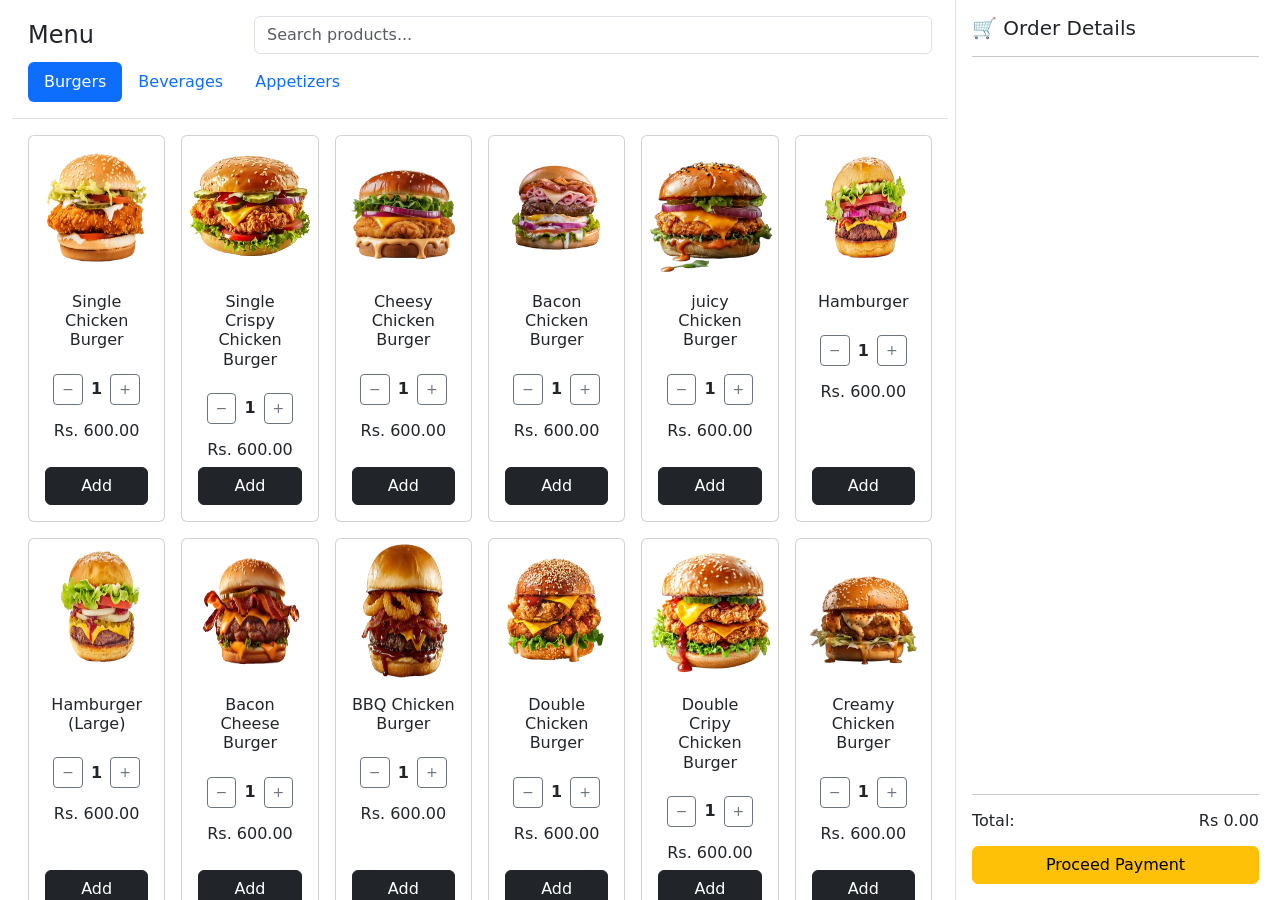
==== commit d0b858b6: "Fixed css issues and Completed beverages page" ====
--- a/index.html
+++ b/index.html
@@ -10,12 +10,12 @@
     <link rel="stylesheet" href="assets/css/style.css">
 </head>
 
-<body class="container-fluid">
-
-    <div class="row">
+<body class="container-fluid vh-100 overflow-hidden">
+
+    <div class="row h-100">
 
         <!-- LEFT SIDEBAR -->
-        <div class="col-12 col-md-9 content ">
+        <div class="col-12 col-md-9  d-flex flex-column h-100">
 
 
 
@@ -27,8 +27,8 @@
                 </div>
 
                 <ul class="nav nav-pills">
-                    <li class="nav-item"><a class="nav-link active" href="index.html">All</a></li>
-                    <li class="nav-item"><a class="nav-link" href="burgers.html">Burgers</a></li>
+                    <li class="nav-item"><a class="nav-link active" href="index.html">Burgers</a></li>
+                    <!-- <li class="nav-item"><a class="nav-link" href="burgers.html">Burgers</a></li> -->
                     <li class="nav-item"><a class="nav-link" href="beverages.html">Beverages</a></li>
                     <!-- <li class="nav-item"><a class="nav-link" href="">Desserts</a></li> -->
                     <li class="nav-item"><a class="nav-link " href="appetizers.html">Appetizers</a></li>
@@ -37,7 +37,7 @@
 
             <!-- PRODUCTS AREA (ONLY THIS SCROLLS) -->
             <div class="products-area flex-grow-1 overflow-auto p-3">
-                <div class="row g-6">
+                <div class="row g-3">
 
 
 
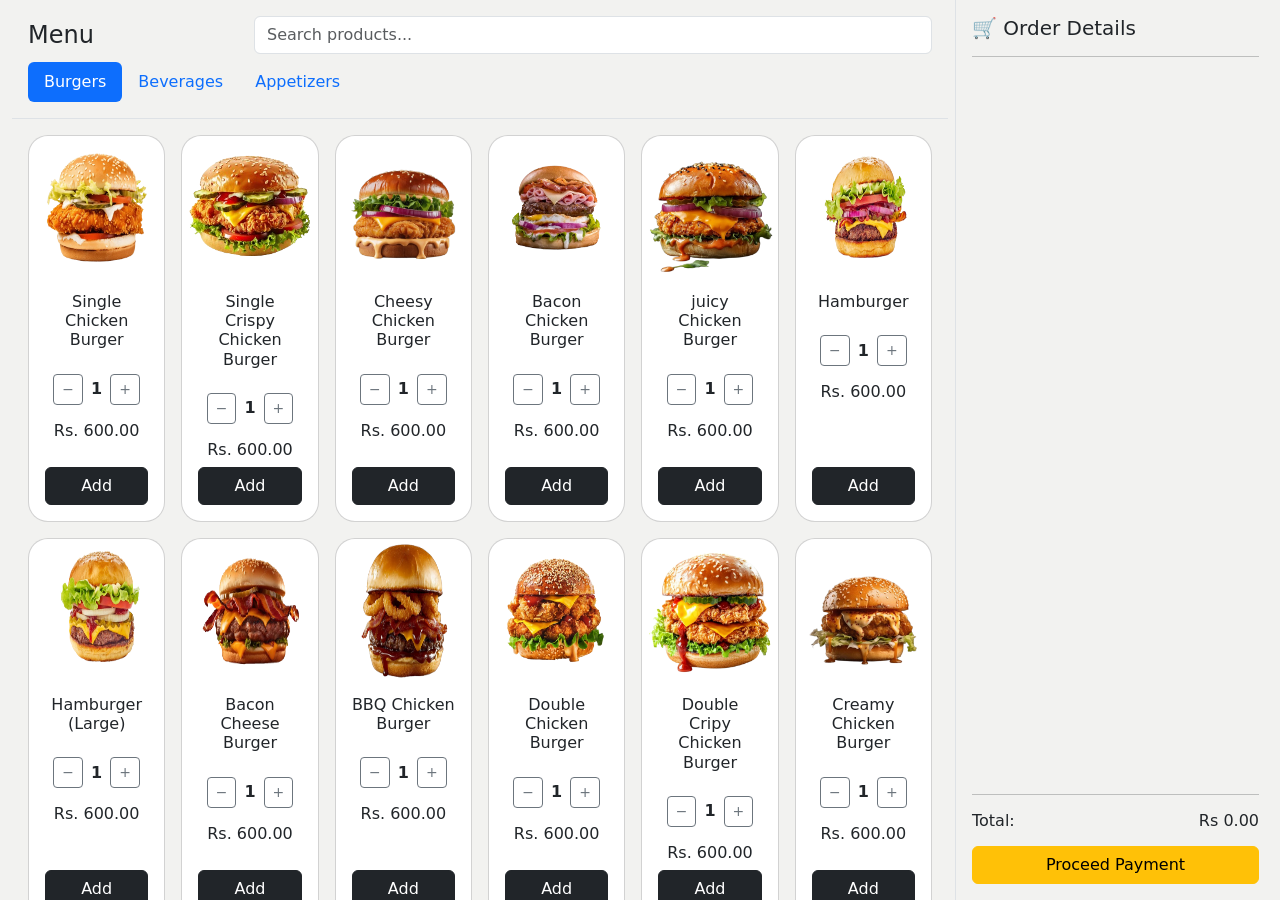
==== commit 37479c23: "rearrange css" ====
--- a/index.html
+++ b/index.html
@@ -20,10 +20,10 @@
 
 
             <!-- TOP BAR (FIXED INSIDE CONTENT) -->
-            <div class="top-bar bg-white border-bottom p-3">
+            <div class="top-bar  border-bottom p-3">
                 <div class="d-flex justify-content-between align-items-center mb-2">
                     <h4 class="mb-0">Menu</h4>
-                    <input class="form-control w-75" placeholder="Search products...">
+                    <input class="form-control w-75" placeholder="Search products..." id="searchInput" >
                 </div>
 
                 <ul class="nav nav-pills">
@@ -692,7 +692,7 @@
         </div>
 
         <!-- RIGHT ORDER PANEL -->
-        <div class="col-12 col-md-3 bg-white border-start p-3 d-flex flex-column order-panel">
+        <div class="col-12 col-md-3  border-start p-3 d-flex flex-column order-panel">
 
             <!-- Title -->
             <div>
--- a/assets/css/style.css
+++ b/assets/css/style.css
@@ -15,8 +15,9 @@
   height: 100vh;
   overflow: hidden;
   padding: 1rem;
-  background: #fff;
+  /* background: #fff; */
   border-left: 1px solid #ddd;
+  background-color: #f2f2f0;
 }
 
 /* Main Content */
@@ -38,3 +39,18 @@
     /* font-size: 50px; */
     /* font-weight: bold; */
 }
+
+
+body{
+  background-color: #f2f2f0;
+}
+
+.card{
+  border-radius: 20px;
+  cursor: pointer;
+  
+}
+
+button{
+  border-radius: 30px;
+}
